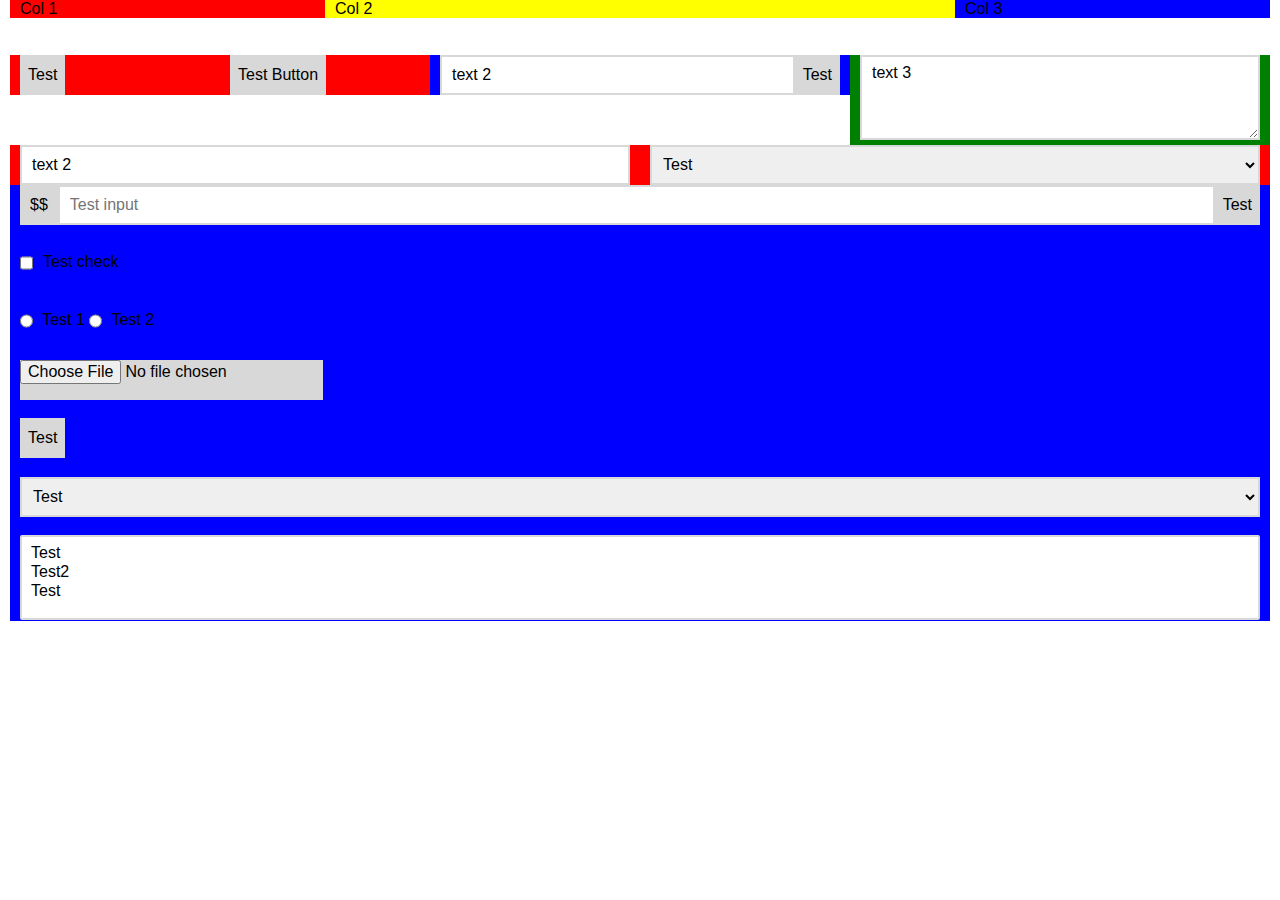
==== index.html @ 3d830f51 "Create index.html" ====
<!DOCTYPE html>
<html>
  <head>
    <title>Omnigrid</title>
    <link rel="stylesheet" href="omnigrid.css" />
    <meta name="viewport" content="width=device-width, initial-scale=1">
  </head>
  <body>
    <div class="grid">
      <div class="row sm-6 md-9 lg-12 xl-16">
        <div class="col sm-1 sm-pos-6 md-4 lg-2 xl-4 red">
          Col 1
        </div>
        <div class="col sm-3 sm-pos-1 md-2 lg-6 xl-8 yellow">
          Col 2
        </div>
        <div class="col sm-2 sm-pos-4 md-3 lg-4 xl-4 blue">
          Col 3
        </div>
      </div>
    </div>
    <br>
    <br>
    <div class="grid">
      <div class="row xl-12">
        <div class="col xl-4 sm-hide red">
          <div class="row lg-6 xl-6">
            <div class="col lg-1 xl-3">
              <input type="submit" value="Test" />
            </div>
            <div class="col lg-5 xl-3">
              <button>Test Button</button>
            </div>
          </div>
        </div>
        <div class="col xl-4 blue">
          <div class="group">
            <input class="group-item" type="text" value="text 2" />
            <div class="group-item"><button>Test</button></div>
          </div>
        </div>
        <div class="col xl-4 green">
          <textarea>text 3</textarea>
        </div>
      </div>
      <div class="row xl-12">
        <div class="col xl-6 red">
          <input class="group-item" type="text" value="text 2" />
        </div>
        <div class="col xl-6 red">
          <select>
            <option value="">Test</option>
            <option value="test2">Test2</option>
          </select>
        </div>
      </div>
      <div class="row xl-12">
        <div class="col xl-12 blue">
          <div class="group">
            <span class="group-item">$$</span>
            <input class="group-item" type="text" placeholder="Test input">
            <div class="group-item"><input type="submit" value="Test"></div>
          </div><br>
          <input type="checkbox">Test check<br><br>
          <input name="test" type="radio"> Test 1
          <input name="test" type="radio"> Test 2<br><br>
          <input type="file"><br><br>
          <input type="submit" value="Test"><br><br>
          <select>
            <option value="">Test</option>
            <option value="test2">Test2</option>
          </select><br><br>
          <select multiple>
            <option value="">Test</option>
            <option value="test2">Test2</option>
            <option value="">Test</option>
          </select>
        </div>
      </div>
    </div>
  </body>
</html>
---- omnigrid.css ----
/*
    SMACSS-style categorization of its CSS rules:

    Base — CSS reset/normalize plus HTML element styling.
    Layout — macro arrangement of a web page, including any grid systems.
    Component — discrete, reusable UI elements.
    State — styles that deal with client-side changes to components.
    Theme — purely visual styling (“look-and-feel”) for a component.
*/
@import "normalize.css";
body {
  padding: 0;
  margin: 0;
}
* {
  box-sizing: border-box;
  font-family: Avant Garde, Avantgarde, Century Gothic, CenturyGothic, AppleGothic, sans-serif;
  font-size: 16px;
}
.clearfix {
  content: " ";
  visibility: hidden;
  display: block;
  height: 0;
  clear: both;
}
@media print {
  .print-hide {
    display: none !important;
  }
  .print-invisible {
    visibility: hidden;
  }
  .print-block {
    display: block !important;
    visibility: visible;
  }
  .print-inline {
    display: inline !important;
    visibility: visible;
  }
  .print-inline-block {
    display: inline-block !important;
    visibility: visible;
  }
}
.pos-left {
  float: left !important;
}
.pos-right {
  float: right !important;
}
.grid {
  padding-left: 10px;
  padding-right: 10px;
  margin-left: auto;
  margin-right: auto;
}
@media (min-width: 480px) {
  .grid {
    width: 460px;
  }
}
@media (min-width: 800px) {
  .grid {
    width: 780px;
  }
}
@media (min-width: 1280px) {
  .grid {
    width: 1260px;
  }
}
.grid-full {
  padding-left: 10px;
  padding-right: 10px;
  margin-left: auto;
  margin-right: auto;
}
.row {
  margin-left: -10px;
  margin-right: -10px;
  position: relative;
}
.row:after {
  content: " ";
  visibility: hidden;
  display: block;
  height: 0;
  clear: both;
}
.col {
  display: inline-block;
  float: left;
  vertical-align: top;
  word-wrap: break-word;
  padding-left: 10px;
  padding-right: 10px;
  width: 100%;
}
@media (max-width: 479px) {
  .row.sm-1 > .col.sm-1 {
    width: 100%;
  }
  .row.sm-1 > .col.sm-pos-1 {
    position: absolute;
    left: 0%;
  }
  .row.sm-2 > .col.sm-1 {
    width: 50%;
  }
  .row.sm-2 > .col.sm-2 {
    width: 100%;
  }
  .row.sm-2 > .col.sm-pos-1 {
    position: absolute;
    left: 0%;
  }
  .row.sm-2 > .col.sm-pos-2 {
    position: absolute;
    left: 50%;
  }
  .row.sm-3 > .col.sm-1 {
    width: 33.33333333%;
  }
  .row.sm-3 > .col.sm-2 {
    width: 66.66666667%;
  }
  .row.sm-3 > .col.sm-3 {
    width: 100%;
  }
  .row.sm-3 > .col.sm-pos-1 {
    position: absolute;
    left: 0%;
  }
  .row.sm-3 > .col.sm-pos-2 {
    position: absolute;
    left: 33.33333333%;
  }
  .row.sm-3 > .col.sm-pos-3 {
    position: absolute;
    left: 66.66666667%;
  }
  .row.sm-4 > .col.sm-1 {
    width: 25%;
  }
  .row.sm-4 > .col.sm-2 {
    width: 50%;
  }
  .row.sm-4 > .col.sm-3 {
    width: 75%;
  }
  .row.sm-4 > .col.sm-4 {
    width: 100%;
  }
  .row.sm-4 > .col.sm-pos-1 {
    position: absolute;
    left: 0%;
  }
  .row.sm-4 > .col.sm-pos-2 {
    position: absolute;
    left: 25%;
  }
  .row.sm-4 > .col.sm-pos-3 {
    position: absolute;
    left: 50%;
  }
  .row.sm-4 > .col.sm-pos-4 {
    position: absolute;
    left: 75%;
  }
  .row.sm-5 > .col.sm-1 {
    width: 20%;
  }
  .row.sm-5 > .col.sm-2 {
    width: 40%;
  }
  .row.sm-5 > .col.sm-3 {
    width: 60%;
  }
  .row.sm-5 > .col.sm-4 {
    width: 80%;
  }
  .row.sm-5 > .col.sm-5 {
    width: 100%;
  }
  .row.sm-5 > .col.sm-pos-1 {
    position: absolute;
    left: 0%;
  }
  .row.sm-5 > .col.sm-pos-2 {
    position: absolute;
    left: 20%;
  }
  .row.sm-5 > .col.sm-pos-3 {
    position: absolute;
    left: 40%;
  }
  .row.sm-5 > .col.sm-pos-4 {
    position: absolute;
    left: 60%;
  }
  .row.sm-5 > .col.sm-pos-5 {
    position: absolute;
    left: 80%;
  }
  .row.sm-6 > .col.sm-1 {
    width: 16.66666667%;
  }
  .row.sm-6 > .col.sm-2 {
    width: 33.33333333%;
  }
  .row.sm-6 > .col.sm-3 {
    width: 50%;
  }
  .row.sm-6 > .col.sm-4 {
    width: 66.66666667%;
  }
  .row.sm-6 > .col.sm-5 {
    width: 83.33333333%;
  }
  .row.sm-6 > .col.sm-6 {
    width: 100%;
  }
  .row.sm-6 > .col.sm-pos-1 {
    position: absolute;
    left: 0%;
  }
  .row.sm-6 > .col.sm-pos-2 {
    position: absolute;
    left: 16.66666667%;
  }
  .row.sm-6 > .col.sm-pos-3 {
    position: absolute;
    left: 33.33333333%;
  }
  .row.sm-6 > .col.sm-pos-4 {
    position: absolute;
    left: 50%;
  }
  .row.sm-6 > .col.sm-pos-5 {
    position: absolute;
    left: 66.66666667%;
  }
  .row.sm-6 > .col.sm-pos-6 {
    position: absolute;
    left: 83.33333333%;
  }
  .row.sm-7 > .col.sm-1 {
    width: 14.28571429%;
  }
  .row.sm-7 > .col.sm-2 {
    width: 28.57142857%;
  }
  .row.sm-7 > .col.sm-3 {
    width: 42.85714286%;
  }
  .row.sm-7 > .col.sm-4 {
    width: 57.14285714%;
  }
  .row.sm-7 > .col.sm-5 {
    width: 71.42857143%;
  }
  .row.sm-7 > .col.sm-6 {
    width: 85.71428571%;
  }
  .row.sm-7 > .col.sm-7 {
    width: 100%;
  }
  .row.sm-7 > .col.sm-pos-1 {
    position: absolute;
    left: 0%;
  }
  .row.sm-7 > .col.sm-pos-2 {
    position: absolute;
    left: 14.28571429%;
  }
  .row.sm-7 > .col.sm-pos-3 {
    position: absolute;
    left: 28.57142857%;
  }
  .row.sm-7 > .col.sm-pos-4 {
    position: absolute;
    left: 42.85714286%;
  }
  .row.sm-7 > .col.sm-pos-5 {
    position: absolute;
    left: 57.14285714%;
  }
  .row.sm-7 > .col.sm-pos-6 {
    position: absolute;
    left: 71.42857143%;
  }
  .row.sm-7 > .col.sm-pos-7 {
    position: absolute;
    left: 85.71428571%;
  }
  .row.sm-8 > .col.sm-1 {
    width: 12.5%;
  }
  .row.sm-8 > .col.sm-2 {
    width: 25%;
  }
  .row.sm-8 > .col.sm-3 {
    width: 37.5%;
  }
  .row.sm-8 > .col.sm-4 {
    width: 50%;
  }
  .row.sm-8 > .col.sm-5 {
    width: 62.5%;
  }
  .row.sm-8 > .col.sm-6 {
    width: 75%;
  }
  .row.sm-8 > .col.sm-7 {
    width: 87.5%;
  }
  .row.sm-8 > .col.sm-8 {
    width: 100%;
  }
  .row.sm-8 > .col.sm-pos-1 {
    position: absolute;
    left: 0%;
  }
  .row.sm-8 > .col.sm-pos-2 {
    position: absolute;
    left: 12.5%;
  }
  .row.sm-8 > .col.sm-pos-3 {
    position: absolute;
    left: 25%;
  }
  .row.sm-8 > .col.sm-pos-4 {
    position: absolute;
    left: 37.5%;
  }
  .row.sm-8 > .col.sm-pos-5 {
    position: absolute;
    left: 50%;
  }
  .row.sm-8 > .col.sm-pos-6 {
    position: absolute;
    left: 62.5%;
  }
  .row.sm-8 > .col.sm-pos-7 {
    position: absolute;
    left: 75%;
  }
  .row.sm-8 > .col.sm-pos-8 {
    position: absolute;
    left: 87.5%;
  }
  .row.sm-9 > .col.sm-1 {
    width: 11.11111111%;
  }
  .row.sm-9 > .col.sm-2 {
    width: 22.22222222%;
  }
  .row.sm-9 > .col.sm-3 {
    width: 33.33333333%;
  }
  .row.sm-9 > .col.sm-4 {
    width: 44.44444444%;
  }
  .row.sm-9 > .col.sm-5 {
    width: 55.55555556%;
  }
  .row.sm-9 > .col.sm-6 {
    width: 66.66666667%;
  }
  .row.sm-9 > .col.sm-7 {
    width: 77.77777778%;
  }
  .row.sm-9 > .col.sm-8 {
    width: 88.88888889%;
  }
  .row.sm-9 > .col.sm-9 {
    width: 100%;
  }
  .row.sm-9 > .col.sm-pos-1 {
    position: absolute;
    left: 0%;
  }
  .row.sm-9 > .col.sm-pos-2 {
    position: absolute;
    left: 11.11111111%;
  }
  .row.sm-9 > .col.sm-pos-3 {
    position: absolute;
    left: 22.22222222%;
  }
  .row.sm-9 > .col.sm-pos-4 {
    position: absolute;
    left: 33.33333333%;
  }
  .row.sm-9 > .col.sm-pos-5 {
    position: absolute;
    left: 44.44444444%;
  }
  .row.sm-9 > .col.sm-pos-6 {
    position: absolute;
    left: 55.55555556%;
  }
  .row.sm-9 > .col.sm-pos-7 {
    position: absolute;
    left: 66.66666667%;
  }
  .row.sm-9 > .col.sm-pos-8 {
    position: absolute;
    left: 77.77777778%;
  }
  .row.sm-9 > .col.sm-pos-9 {
    position: absolute;
    left: 88.88888889%;
  }
  .row.sm-10 > .col.sm-1 {
    width: 10%;
  }
  .row.sm-10 > .col.sm-2 {
    width: 20%;
  }
  .row.sm-10 > .col.sm-3 {
    width: 30%;
  }
  .row.sm-10 > .col.sm-4 {
    width: 40%;
  }
  .row.sm-10 > .col.sm-5 {
    width: 50%;
  }
  .row.sm-10 > .col.sm-6 {
    width: 60%;
  }
  .row.sm-10 > .col.sm-7 {
    width: 70%;
  }
  .row.sm-10 > .col.sm-8 {
    width: 80%;
  }
  .row.sm-10 > .col.sm-9 {
    width: 90%;
  }
  .row.sm-10 > .col.sm-10 {
    width: 100%;
  }
  .row.sm-10 > .col.sm-pos-1 {
    position: absolute;
    left: 0%;
  }
  .row.sm-10 > .col.sm-pos-2 {
    position: absolute;
    left: 10%;
  }
  .row.sm-10 > .col.sm-pos-3 {
    position: absolute;
    left: 20%;
  }
  .row.sm-10 > .col.sm-pos-4 {
    position: absolute;
    left: 30%;
  }
  .row.sm-10 > .col.sm-pos-5 {
    position: absolute;
    left: 40%;
  }
  .row.sm-10 > .col.sm-pos-6 {
    position: absolute;
    left: 50%;
  }
  .row.sm-10 > .col.sm-pos-7 {
    position: absolute;
    left: 60%;
  }
  .row.sm-10 > .col.sm-pos-8 {
    position: absolute;
    left: 70%;
  }
  .row.sm-10 > .col.sm-pos-9 {
    position: absolute;
    left: 80%;
  }
  .row.sm-10 > .col.sm-pos-10 {
    position: absolute;
    left: 90%;
  }
  .row.sm-11 > .col.sm-1 {
    width: 9.09090909%;
  }
  .row.sm-11 > .col.sm-2 {
    width: 18.18181818%;
  }
  .row.sm-11 > .col.sm-3 {
    width: 27.27272727%;
  }
  .row.sm-11 > .col.sm-4 {
    width: 36.36363636%;
  }
  .row.sm-11 > .col.sm-5 {
    width: 45.45454545%;
  }
  .row.sm-11 > .col.sm-6 {
    width: 54.54545455%;
  }
  .row.sm-11 > .col.sm-7 {
    width: 63.63636364%;
  }
  .row.sm-11 > .col.sm-8 {
    width: 72.72727273%;
  }
  .row.sm-11 > .col.sm-9 {
    width: 81.81818182%;
  }
  .row.sm-11 > .col.sm-10 {
    width: 90.90909091%;
  }
  .row.sm-11 > .col.sm-11 {
    width: 100%;
  }
  .row.sm-11 > .col.sm-pos-1 {
    position: absolute;
    left: 0%;
  }
  .row.sm-11 > .col.sm-pos-2 {
    position: absolute;
    left: 9.09090909%;
  }
  .row.sm-11 > .col.sm-pos-3 {
    position: absolute;
    left: 18.18181818%;
  }
  .row.sm-11 > .col.sm-pos-4 {
    position: absolute;
    left: 27.27272727%;
  }
  .row.sm-11 > .col.sm-pos-5 {
    position: absolute;
    left: 36.36363636%;
  }
  .row.sm-11 > .col.sm-pos-6 {
    position: absolute;
    left: 45.45454545%;
  }
  .row.sm-11 > .col.sm-pos-7 {
    position: absolute;
    left: 54.54545455%;
  }
  .row.sm-11 > .col.sm-pos-8 {
    position: absolute;
    left: 63.63636364%;
  }
  .row.sm-11 > .col.sm-pos-9 {
    position: absolute;
    left: 72.72727273%;
  }
  .row.sm-11 > .col.sm-pos-10 {
    position: absolute;
    left: 81.81818182%;
  }
  .row.sm-11 > .col.sm-pos-11 {
    position: absolute;
    left: 90.90909091%;
  }
  .row.sm-12 > .col.sm-1 {
    width: 8.33333333%;
  }
  .row.sm-12 > .col.sm-2 {
    width: 16.66666667%;
  }
  .row.sm-12 > .col.sm-3 {
    width: 25%;
  }
  .row.sm-12 > .col.sm-4 {
    width: 33.33333333%;
  }
  .row.sm-12 > .col.sm-5 {
    width: 41.66666667%;
  }
  .row.sm-12 > .col.sm-6 {
    width: 50%;
  }
  .row.sm-12 > .col.sm-7 {
    width: 58.33333333%;
  }
  .row.sm-12 > .col.sm-8 {
    width: 66.66666667%;
  }
  .row.sm-12 > .col.sm-9 {
    width: 75%;
  }
  .row.sm-12 > .col.sm-10 {
    width: 83.33333333%;
  }
  .row.sm-12 > .col.sm-11 {
    width: 91.66666667%;
  }
  .row.sm-12 > .col.sm-12 {
    width: 100%;
  }
  .row.sm-12 > .col.sm-pos-1 {
    position: absolute;
    left: 0%;
  }
  .row.sm-12 > .col.sm-pos-2 {
    position: absolute;
    left: 8.33333333%;
  }
  .row.sm-12 > .col.sm-pos-3 {
    position: absolute;
    left: 16.66666667%;
  }
  .row.sm-12 > .col.sm-pos-4 {
    position: absolute;
    left: 25%;
  }
  .row.sm-12 > .col.sm-pos-5 {
    position: absolute;
    left: 33.33333333%;
  }
  .row.sm-12 > .col.sm-pos-6 {
    position: absolute;
    left: 41.66666667%;
  }
  .row.sm-12 > .col.sm-pos-7 {
    position: absolute;
    left: 50%;
  }
  .row.sm-12 > .col.sm-pos-8 {
    position: absolute;
    left: 58.33333333%;
  }
  .row.sm-12 > .col.sm-pos-9 {
    position: absolute;
    left: 66.66666667%;
  }
  .row.sm-12 > .col.sm-pos-10 {
    position: absolute;
    left: 75%;
  }
  .row.sm-12 > .col.sm-pos-11 {
    position: absolute;
    left: 83.33333333%;
  }
  .row.sm-12 > .col.sm-pos-12 {
    position: absolute;
    left: 91.66666667%;
  }
  .row.sm-13 > .col.sm-1 {
    width: 7.69230769%;
  }
  .row.sm-13 > .col.sm-2 {
    width: 15.38461538%;
  }
  .row.sm-13 > .col.sm-3 {
    width: 23.07692308%;
  }
  .row.sm-13 > .col.sm-4 {
    width: 30.76923077%;
  }
  .row.sm-13 > .col.sm-5 {
    width: 38.46153846%;
  }
  .row.sm-13 > .col.sm-6 {
    width: 46.15384615%;
  }
  .row.sm-13 > .col.sm-7 {
    width: 53.84615385%;
  }
  .row.sm-13 > .col.sm-8 {
    width: 61.53846154%;
  }
  .row.sm-13 > .col.sm-9 {
    width: 69.23076923%;
  }
  .row.sm-13 > .col.sm-10 {
    width: 76.92307692%;
  }
  .row.sm-13 > .col.sm-11 {
    width: 84.61538462%;
  }
  .row.sm-13 > .col.sm-12 {
    width: 92.30769231%;
  }
  .row.sm-13 > .col.sm-13 {
    width: 100%;
  }
  .row.sm-13 > .col.sm-pos-1 {
    position: absolute;
    left: 0%;
  }
  .row.sm-13 > .col.sm-pos-2 {
    position: absolute;
    left: 7.69230769%;
  }
  .row.sm-13 > .col.sm-pos-3 {
    position: absolute;
    left: 15.38461538%;
  }
  .row.sm-13 > .col.sm-pos-4 {
    position: absolute;
    left: 23.07692308%;
  }
  .row.sm-13 > .col.sm-pos-5 {
    position: absolute;
    left: 30.76923077%;
  }
  .row.sm-13 > .col.sm-pos-6 {
    position: absolute;
    left: 38.46153846%;
  }
  .row.sm-13 > .col.sm-pos-7 {
    position: absolute;
    left: 46.15384615%;
  }
  .row.sm-13 > .col.sm-pos-8 {
    position: absolute;
    left: 53.84615385%;
  }
  .row.sm-13 > .col.sm-pos-9 {
    position: absolute;
    left: 61.53846154%;
  }
  .row.sm-13 > .col.sm-pos-10 {
    position: absolute;
    left: 69.23076923%;
  }
  .row.sm-13 > .col.sm-pos-11 {
    position: absolute;
    left: 76.92307692%;
  }
  .row.sm-13 > .col.sm-pos-12 {
    position: absolute;
    left: 84.61538462%;
  }
  .row.sm-13 > .col.sm-pos-13 {
    position: absolute;
    left: 92.30769231%;
  }
  .row.sm-14 > .col.sm-1 {
    width: 7.14285714%;
  }
  .row.sm-14 > .col.sm-2 {
    width: 14.28571429%;
  }
  .row.sm-14 > .col.sm-3 {
    width: 21.42857143%;
  }
  .row.sm-14 > .col.sm-4 {
    width: 28.57142857%;
  }
  .row.sm-14 > .col.sm-5 {
    width: 35.71428571%;
  }
  .row.sm-14 > .col.sm-6 {
    width: 42.85714286%;
  }
  .row.sm-14 > .col.sm-7 {
    width: 50%;
  }
  .row.sm-14 > .col.sm-8 {
    width: 57.14285714%;
  }
  .row.sm-14 > .col.sm-9 {
    width: 64.28571429%;
  }
  .row.sm-14 > .col.sm-10 {
    width: 71.42857143%;
  }
  .row.sm-14 > .col.sm-11 {
    width: 78.57142857%;
  }
  .row.sm-14 > .col.sm-12 {
    width: 85.71428571%;
  }
  .row.sm-14 > .col.sm-13 {
    width: 92.85714286%;
  }
  .row.sm-14 > .col.sm-14 {
    width: 100%;
  }
  .row.sm-14 > .col.sm-pos-1 {
    position: absolute;
    left: 0%;
  }
  .row.sm-14 > .col.sm-pos-2 {
    position: absolute;
    left: 7.14285714%;
  }
  .row.sm-14 > .col.sm-pos-3 {
    position: absolute;
    left: 14.28571429%;
  }
  .row.sm-14 > .col.sm-pos-4 {
    position: absolute;
    left: 21.42857143%;
  }
  .row.sm-14 > .col.sm-pos-5 {
    position: absolute;
    left: 28.57142857%;
  }
  .row.sm-14 > .col.sm-pos-6 {
    position: absolute;
    left: 35.71428571%;
  }
  .row.sm-14 > .col.sm-pos-7 {
    position: absolute;
    left: 42.85714286%;
  }
  .row.sm-14 > .col.sm-pos-8 {
    position: absolute;
    left: 50%;
  }
  .row.sm-14 > .col.sm-pos-9 {
    position: absolute;
    left: 57.14285714%;
  }
  .row.sm-14 > .col.sm-pos-10 {
    position: absolute;
    left: 64.28571429%;
  }
  .row.sm-14 > .col.sm-pos-11 {
    position: absolute;
    left: 71.42857143%;
  }
  .row.sm-14 > .col.sm-pos-12 {
    position: absolute;
    left: 78.57142857%;
  }
  .row.sm-14 > .col.sm-pos-13 {
    position: absolute;
    left: 85.71428571%;
  }
  .row.sm-14 > .col.sm-pos-14 {
    position: absolute;
    left: 92.85714286%;
  }
  .row.sm-15 > .col.sm-1 {
    width: 6.66666667%;
  }
  .row.sm-15 > .col.sm-2 {
    width: 13.33333333%;
  }
  .row.sm-15 > .col.sm-3 {
    width: 20%;
  }
  .row.sm-15 > .col.sm-4 {
    width: 26.66666667%;
  }
  .row.sm-15 > .col.sm-5 {
    width: 33.33333333%;
  }
  .row.sm-15 > .col.sm-6 {
    width: 40%;
  }
  .row.sm-15 > .col.sm-7 {
    width: 46.66666667%;
  }
  .row.sm-15 > .col.sm-8 {
    width: 53.33333333%;
  }
  .row.sm-15 > .col.sm-9 {
    width: 60%;
  }
  .row.sm-15 > .col.sm-10 {
    width: 66.66666667%;
  }
  .row.sm-15 > .col.sm-11 {
    width: 73.33333333%;
  }
  .row.sm-15 > .col.sm-12 {
    width: 80%;
  }
  .row.sm-15 > .col.sm-13 {
    width: 86.66666667%;
  }
  .row.sm-15 > .col.sm-14 {
    width: 93.33333333%;
  }
  .row.sm-15 > .col.sm-15 {
    width: 100%;
  }
  .row.sm-15 > .col.sm-pos-1 {
    position: absolute;
    left: 0%;
  }
  .row.sm-15 > .col.sm-pos-2 {
    position: absolute;
    left: 6.66666667%;
  }
  .row.sm-15 > .col.sm-pos-3 {
    position: absolute;
    left: 13.33333333%;
  }
  .row.sm-15 > .col.sm-pos-4 {
    position: absolute;
    left: 20%;
  }
  .row.sm-15 > .col.sm-pos-5 {
    position: absolute;
    left: 26.66666667%;
  }
  .row.sm-15 > .col.sm-pos-6 {
    position: absolute;
    left: 33.33333333%;
  }
  .row.sm-15 > .col.sm-pos-7 {
    position: absolute;
    left: 40%;
  }
  .row.sm-15 > .col.sm-pos-8 {
    position: absolute;
    left: 46.66666667%;
  }
  .row.sm-15 > .col.sm-pos-9 {
    position: absolute;
    left: 53.33333333%;
  }
  .row.sm-15 > .col.sm-pos-10 {
    position: absolute;
    left: 60%;
  }
  .row.sm-15 > .col.sm-pos-11 {
    position: absolute;
    left: 66.66666667%;
  }
  .row.sm-15 > .col.sm-pos-12 {
    position: absolute;
    left: 73.33333333%;
  }
  .row.sm-15 > .col.sm-pos-13 {
    position: absolute;
    left: 80%;
  }
  .row.sm-15 > .col.sm-pos-14 {
    position: absolute;
    left: 86.66666667%;
  }
  .row.sm-15 > .col.sm-pos-15 {
    position: absolute;
    left: 93.33333333%;
  }
  .row.sm-16 > .col.sm-1 {
    width: 6.25%;
  }
  .row.sm-16 > .col.sm-2 {
    width: 12.5%;
  }
  .row.sm-16 > .col.sm-3 {
    width: 18.75%;
  }
  .row.sm-16 > .col.sm-4 {
    width: 25%;
  }
  .row.sm-16 > .col.sm-5 {
    width: 31.25%;
  }
  .row.sm-16 > .col.sm-6 {
    width: 37.5%;
  }
  .row.sm-16 > .col.sm-7 {
    width: 43.75%;
  }
  .row.sm-16 > .col.sm-8 {
    width: 50%;
  }
  .row.sm-16 > .col.sm-9 {
    width: 56.25%;
  }
  .row.sm-16 > .col.sm-10 {
    width: 62.5%;
  }
  .row.sm-16 > .col.sm-11 {
    width: 68.75%;
  }
  .row.sm-16 > .col.sm-12 {
    width: 75%;
  }
  .row.sm-16 > .col.sm-13 {
    width: 81.25%;
  }
  .row.sm-16 > .col.sm-14 {
    width: 87.5%;
  }
  .row.sm-16 > .col.sm-15 {
    width: 93.75%;
  }
  .row.sm-16 > .col.sm-16 {
    width: 100%;
  }
  .row.sm-16 > .col.sm-pos-1 {
    position: absolute;
    left: 0%;
  }
  .row.sm-16 > .col.sm-pos-2 {
    position: absolute;
    left: 6.25%;
  }
  .row.sm-16 > .col.sm-pos-3 {
    position: absolute;
    left: 12.5%;
  }
  .row.sm-16 > .col.sm-pos-4 {
    position: absolute;
    left: 18.75%;
  }
  .row.sm-16 > .col.sm-pos-5 {
    position: absolute;
    left: 25%;
  }
  .row.sm-16 > .col.sm-pos-6 {
    position: absolute;
    left: 31.25%;
  }
  .row.sm-16 > .col.sm-pos-7 {
    position: absolute;
    left: 37.5%;
  }
  .row.sm-16 > .col.sm-pos-8 {
    position: absolute;
    left: 43.75%;
  }
  .row.sm-16 > .col.sm-pos-9 {
    position: absolute;
    left: 50%;
  }
  .row.sm-16 > .col.sm-pos-10 {
    position: absolute;
    left: 56.25%;
  }
  .row.sm-16 > .col.sm-pos-11 {
    position: absolute;
    left: 62.5%;
  }
  .row.sm-16 > .col.sm-pos-12 {
    position: absolute;
    left: 68.75%;
  }
  .row.sm-16 > .col.sm-pos-13 {
    position: absolute;
    left: 75%;
  }
  .row.sm-16 > .col.sm-pos-14 {
    position: absolute;
    left: 81.25%;
  }
  .row.sm-16 > .col.sm-pos-15 {
    position: absolute;
    left: 87.5%;
  }
  .row.sm-16 > .col.sm-pos-16 {
    position: absolute;
    left: 93.75%;
  }
  .sm-show-block {
    display: block !important;
    visibility: visible;
  }
  .sm-show-inline {
    display: inline !important;
    visibility: visible;
  }
  .sm-show-inline-block {
    display: inline-block !important;
    visibility: visible;
  }
  .md-show-block {
    display: none !important;
  }
  .md-show-inline {
    display: none !important;
  }
  .md-show-inline-block {
    display: none !important;
  }
  .md-show-block-iv {
    visibility: hidden;
  }
  .md-show-inline-iv {
    visibility: hidden;
  }
  .md-show-inline-block-iv {
    visibility: hidden;
  }
  .lg-show-block {
    display: none !important;
  }
  .lg-show-inline {
    display: none !important;
  }
  .lg-show-inline-block {
    display: none !important;
  }
  .lg-show-block-iv {
    visibility: hidden;
  }
  .lg-show-inline-iv {
    visibility: hidden;
  }
  .lg-show-inline-block-iv {
    visibility: hidden;
  }
  .xl-show-block {
    display: none !important;
  }
  .xl-show-inline {
    display: none !important;
  }
  .xl-show-inline-block {
    display: none !important;
  }
  .xl-show-block-iv {
    visibility: hidden;
  }
  .xl-show-inline-iv {
    visibility: hidden;
  }
  .xl-show-inline-block-iv {
    visibility: hidden;
  }
  .sm-hide {
    display: none !important;
  }
  .sm-invisible {
    visibility: hidden;
  }
}
@media (min-width: 480px) and (max-width: 799px) {
  .row.md-1 > .col.md-1 {
    width: 100%;
  }
  .row.md-1 > .col.md-pos-1 {
    position: absolute;
    left: 0%;
  }
  .row.md-2 > .col.md-1 {
    width: 50%;
  }
  .row.md-2 > .col.md-2 {
    width: 100%;
  }
  .row.md-2 > .col.md-pos-1 {
    position: absolute;
    left: 0%;
  }
  .row.md-2 > .col.md-pos-2 {
    position: absolute;
    left: 50%;
  }
  .row.md-3 > .col.md-1 {
    width: 33.33333333%;
  }
  .row.md-3 > .col.md-2 {
    width: 66.66666667%;
  }
  .row.md-3 > .col.md-3 {
    width: 100%;
  }
  .row.md-3 > .col.md-pos-1 {
    position: absolute;
    left: 0%;
  }
  .row.md-3 > .col.md-pos-2 {
    position: absolute;
    left: 33.33333333%;
  }
  .row.md-3 > .col.md-pos-3 {
    position: absolute;
    left: 66.66666667%;
  }
  .row.md-4 > .col.md-1 {
    width: 25%;
  }
  .row.md-4 > .col.md-2 {
    width: 50%;
  }
  .row.md-4 > .col.md-3 {
    width: 75%;
  }
  .row.md-4 > .col.md-4 {
    width: 100%;
  }
  .row.md-4 > .col.md-pos-1 {
    position: absolute;
    left: 0%;
  }
  .row.md-4 > .col.md-pos-2 {
    position: absolute;
    left: 25%;
  }
  .row.md-4 > .col.md-pos-3 {
    position: absolute;
    left: 50%;
  }
  .row.md-4 > .col.md-pos-4 {
    position: absolute;
    left: 75%;
  }
  .row.md-5 > .col.md-1 {
    width: 20%;
  }
  .row.md-5 > .col.md-2 {
    width: 40%;
  }
  .row.md-5 > .col.md-3 {
    width: 60%;
  }
  .row.md-5 > .col.md-4 {
    width: 80%;
  }
  .row.md-5 > .col.md-5 {
    width: 100%;
  }
  .row.md-5 > .col.md-pos-1 {
    position: absolute;
    left: 0%;
  }
  .row.md-5 > .col.md-pos-2 {
    position: absolute;
    left: 20%;
  }
  .row.md-5 > .col.md-pos-3 {
    position: absolute;
    left: 40%;
  }
  .row.md-5 > .col.md-pos-4 {
    position: absolute;
    left: 60%;
  }
  .row.md-5 > .col.md-pos-5 {
    position: absolute;
    left: 80%;
  }
  .row.md-6 > .col.md-1 {
    width: 16.66666667%;
  }
  .row.md-6 > .col.md-2 {
    width: 33.33333333%;
  }
  .row.md-6 > .col.md-3 {
    width: 50%;
  }
  .row.md-6 > .col.md-4 {
    width: 66.66666667%;
  }
  .row.md-6 > .col.md-5 {
    width: 83.33333333%;
  }
  .row.md-6 > .col.md-6 {
    width: 100%;
  }
  .row.md-6 > .col.md-pos-1 {
    position: absolute;
    left: 0%;
  }
  .row.md-6 > .col.md-pos-2 {
    position: absolute;
    left: 16.66666667%;
  }
  .row.md-6 > .col.md-pos-3 {
    position: absolute;
    left: 33.33333333%;
  }
  .row.md-6 > .col.md-pos-4 {
    position: absolute;
    left: 50%;
  }
  .row.md-6 > .col.md-pos-5 {
    position: absolute;
    left: 66.66666667%;
  }
  .row.md-6 > .col.md-pos-6 {
    position: absolute;
    left: 83.33333333%;
  }
  .row.md-7 > .col.md-1 {
    width: 14.28571429%;
  }
  .row.md-7 > .col.md-2 {
    width: 28.57142857%;
  }
  .row.md-7 > .col.md-3 {
    width: 42.85714286%;
  }
  .row.md-7 > .col.md-4 {
    width: 57.14285714%;
  }
  .row.md-7 > .col.md-5 {
    width: 71.42857143%;
  }
  .row.md-7 > .col.md-6 {
    width: 85.71428571%;
  }
  .row.md-7 > .col.md-7 {
    width: 100%;
  }
  .row.md-7 > .col.md-pos-1 {
    position: absolute;
    left: 0%;
  }
  .row.md-7 > .col.md-pos-2 {
    position: absolute;
    left: 14.28571429%;
  }
  .row.md-7 > .col.md-pos-3 {
    position: absolute;
    left: 28.57142857%;
  }
  .row.md-7 > .col.md-pos-4 {
    position: absolute;
    left: 42.85714286%;
  }
  .row.md-7 > .col.md-pos-5 {
    position: absolute;
    left: 57.14285714%;
  }
  .row.md-7 > .col.md-pos-6 {
    position: absolute;
    left: 71.42857143%;
  }
  .row.md-7 > .col.md-pos-7 {
    position: absolute;
    left: 85.71428571%;
  }
  .row.md-8 > .col.md-1 {
    width: 12.5%;
  }
  .row.md-8 > .col.md-2 {
    width: 25%;
  }
  .row.md-8 > .col.md-3 {
    width: 37.5%;
  }
  .row.md-8 > .col.md-4 {
    width: 50%;
  }
  .row.md-8 > .col.md-5 {
    width: 62.5%;
  }
  .row.md-8 > .col.md-6 {
    width: 75%;
  }
  .row.md-8 > .col.md-7 {
    width: 87.5%;
  }
  .row.md-8 > .col.md-8 {
    width: 100%;
  }
  .row.md-8 > .col.md-pos-1 {
    position: absolute;
    left: 0%;
  }
  .row.md-8 > .col.md-pos-2 {
    position: absolute;
    left: 12.5%;
  }
  .row.md-8 > .col.md-pos-3 {
    position: absolute;
    left: 25%;
  }
  .row.md-8 > .col.md-pos-4 {
    position: absolute;
    left: 37.5%;
  }
  .row.md-8 > .col.md-pos-5 {
    position: absolute;
    left: 50%;
  }
  .row.md-8 > .col.md-pos-6 {
    position: absolute;
    left: 62.5%;
  }
  .row.md-8 > .col.md-pos-7 {
    position: absolute;
    left: 75%;
  }
  .row.md-8 > .col.md-pos-8 {
    position: absolute;
    left: 87.5%;
  }
  .row.md-9 > .col.md-1 {
    width: 11.11111111%;
  }
  .row.md-9 > .col.md-2 {
    width: 22.22222222%;
  }
  .row.md-9 > .col.md-3 {
    width: 33.33333333%;
  }
  .row.md-9 > .col.md-4 {
    width: 44.44444444%;
  }
  .row.md-9 > .col.md-5 {
    width: 55.55555556%;
  }
  .row.md-9 > .col.md-6 {
    width: 66.66666667%;
  }
  .row.md-9 > .col.md-7 {
    width: 77.77777778%;
  }
  .row.md-9 > .col.md-8 {
    width: 88.88888889%;
  }
  .row.md-9 > .col.md-9 {
    width: 100%;
  }
  .row.md-9 > .col.md-pos-1 {
    position: absolute;
    left: 0%;
  }
  .row.md-9 > .col.md-pos-2 {
    position: absolute;
    left: 11.11111111%;
  }
  .row.md-9 > .col.md-pos-3 {
    position: absolute;
    left: 22.22222222%;
  }
  .row.md-9 > .col.md-pos-4 {
    position: absolute;
    left: 33.33333333%;
  }
  .row.md-9 > .col.md-pos-5 {
    position: absolute;
    left: 44.44444444%;
  }
  .row.md-9 > .col.md-pos-6 {
    position: absolute;
    left: 55.55555556%;
  }
  .row.md-9 > .col.md-pos-7 {
    position: absolute;
    left: 66.66666667%;
  }
  .row.md-9 > .col.md-pos-8 {
    position: absolute;
    left: 77.77777778%;
  }
  .row.md-9 > .col.md-pos-9 {
    position: absolute;
    left: 88.88888889%;
  }
  .row.md-10 > .col.md-1 {
    width: 10%;
  }
  .row.md-10 > .col.md-2 {
    width: 20%;
  }
  .row.md-10 > .col.md-3 {
    width: 30%;
  }
  .row.md-10 > .col.md-4 {
    width: 40%;
  }
  .row.md-10 > .col.md-5 {
    width: 50%;
  }
  .row.md-10 > .col.md-6 {
    width: 60%;
  }
  .row.md-10 > .col.md-7 {
    width: 70%;
  }
  .row.md-10 > .col.md-8 {
    width: 80%;
  }
  .row.md-10 > .col.md-9 {
    width: 90%;
  }
  .row.md-10 > .col.md-10 {
    width: 100%;
  }
  .row.md-10 > .col.md-pos-1 {
    position: absolute;
    left: 0%;
  }
  .row.md-10 > .col.md-pos-2 {
    position: absolute;
    left: 10%;
  }
  .row.md-10 > .col.md-pos-3 {
    position: absolute;
    left: 20%;
  }
  .row.md-10 > .col.md-pos-4 {
    position: absolute;
    left: 30%;
  }
  .row.md-10 > .col.md-pos-5 {
    position: absolute;
    left: 40%;
  }
  .row.md-10 > .col.md-pos-6 {
    position: absolute;
    left: 50%;
  }
  .row.md-10 > .col.md-pos-7 {
    position: absolute;
    left: 60%;
  }
  .row.md-10 > .col.md-pos-8 {
    position: absolute;
    left: 70%;
  }
  .row.md-10 > .col.md-pos-9 {
    position: absolute;
    left: 80%;
  }
  .row.md-10 > .col.md-pos-10 {
    position: absolute;
    left: 90%;
  }
  .row.md-11 > .col.md-1 {
    width: 9.09090909%;
  }
  .row.md-11 > .col.md-2 {
    width: 18.18181818%;
  }
  .row.md-11 > .col.md-3 {
    width: 27.27272727%;
  }
  .row.md-11 > .col.md-4 {
    width: 36.36363636%;
  }
  .row.md-11 > .col.md-5 {
    width: 45.45454545%;
  }
  .row.md-11 > .col.md-6 {
    width: 54.54545455%;
  }
  .row.md-11 > .col.md-7 {
    width: 63.63636364%;
  }
  .row.md-11 > .col.md-8 {
    width: 72.72727273%;
  }
  .row.md-11 > .col.md-9 {
    width: 81.81818182%;
  }
  .row.md-11 > .col.md-10 {
    width: 90.90909091%;
  }
  .row.md-11 > .col.md-11 {
    width: 100%;
  }
  .row.md-11 > .col.md-pos-1 {
    position: absolute;
    left: 0%;
  }
  .row.md-11 > .col.md-pos-2 {
    position: absolute;
    left: 9.09090909%;
  }
  .row.md-11 > .col.md-pos-3 {
    position: absolute;
    left: 18.18181818%;
  }
  .row.md-11 > .col.md-pos-4 {
    position: absolute;
    left: 27.27272727%;
  }
  .row.md-11 > .col.md-pos-5 {
    position: absolute;
    left: 36.36363636%;
  }
  .row.md-11 > .col.md-pos-6 {
    position: absolute;
    left: 45.45454545%;
  }
  .row.md-11 > .col.md-pos-7 {
    position: absolute;
    left: 54.54545455%;
  }
  .row.md-11 > .col.md-pos-8 {
    position: absolute;
    left: 63.63636364%;
  }
  .row.md-11 > .col.md-pos-9 {
    position: absolute;
    left: 72.72727273%;
  }
  .row.md-11 > .col.md-pos-10 {
    position: absolute;
    left: 81.81818182%;
  }
  .row.md-11 > .col.md-pos-11 {
    position: absolute;
    left: 90.90909091%;
  }
  .row.md-12 > .col.md-1 {
    width: 8.33333333%;
  }
  .row.md-12 > .col.md-2 {
    width: 16.66666667%;
  }
  .row.md-12 > .col.md-3 {
    width: 25%;
  }
  .row.md-12 > .col.md-4 {
    width: 33.33333333%;
  }
  .row.md-12 > .col.md-5 {
    width: 41.66666667%;
  }
  .row.md-12 > .col.md-6 {
    width: 50%;
  }
  .row.md-12 > .col.md-7 {
    width: 58.33333333%;
  }
  .row.md-12 > .col.md-8 {
    width: 66.66666667%;
  }
  .row.md-12 > .col.md-9 {
    width: 75%;
  }
  .row.md-12 > .col.md-10 {
    width: 83.33333333%;
  }
  .row.md-12 > .col.md-11 {
    width: 91.66666667%;
  }
  .row.md-12 > .col.md-12 {
    width: 100%;
  }
  .row.md-12 > .col.md-pos-1 {
    position: absolute;
    left: 0%;
  }
  .row.md-12 > .col.md-pos-2 {
    position: absolute;
    left: 8.33333333%;
  }
  .row.md-12 > .col.md-pos-3 {
    position: absolute;
    left: 16.66666667%;
  }
  .row.md-12 > .col.md-pos-4 {
    position: absolute;
    left: 25%;
  }
  .row.md-12 > .col.md-pos-5 {
    position: absolute;
    left: 33.33333333%;
  }
  .row.md-12 > .col.md-pos-6 {
    position: absolute;
    left: 41.66666667%;
  }
  .row.md-12 > .col.md-pos-7 {
    position: absolute;
    left: 50%;
  }
  .row.md-12 > .col.md-pos-8 {
    position: absolute;
    left: 58.33333333%;
  }
  .row.md-12 > .col.md-pos-9 {
    position: absolute;
    left: 66.66666667%;
  }
  .row.md-12 > .col.md-pos-10 {
    position: absolute;
    left: 75%;
  }
  .row.md-12 > .col.md-pos-11 {
    position: absolute;
    left: 83.33333333%;
  }
  .row.md-12 > .col.md-pos-12 {
    position: absolute;
    left: 91.66666667%;
  }
  .row.md-13 > .col.md-1 {
    width: 7.69230769%;
  }
  .row.md-13 > .col.md-2 {
    width: 15.38461538%;
  }
  .row.md-13 > .col.md-3 {
    width: 23.07692308%;
  }
  .row.md-13 > .col.md-4 {
    width: 30.76923077%;
  }
  .row.md-13 > .col.md-5 {
    width: 38.46153846%;
  }
  .row.md-13 > .col.md-6 {
    width: 46.15384615%;
  }
  .row.md-13 > .col.md-7 {
    width: 53.84615385%;
  }
  .row.md-13 > .col.md-8 {
    width: 61.53846154%;
  }
  .row.md-13 > .col.md-9 {
    width: 69.23076923%;
  }
  .row.md-13 > .col.md-10 {
    width: 76.92307692%;
  }
  .row.md-13 > .col.md-11 {
    width: 84.61538462%;
  }
  .row.md-13 > .col.md-12 {
    width: 92.30769231%;
  }
  .row.md-13 > .col.md-13 {
    width: 100%;
  }
  .row.md-13 > .col.md-pos-1 {
    position: absolute;
    left: 0%;
  }
  .row.md-13 > .col.md-pos-2 {
    position: absolute;
    left: 7.69230769%;
  }
  .row.md-13 > .col.md-pos-3 {
    position: absolute;
    left: 15.38461538%;
  }
  .row.md-13 > .col.md-pos-4 {
    position: absolute;
    left: 23.07692308%;
  }
  .row.md-13 > .col.md-pos-5 {
    position: absolute;
    left: 30.76923077%;
  }
  .row.md-13 > .col.md-pos-6 {
    position: absolute;
    left: 38.46153846%;
  }
  .row.md-13 > .col.md-pos-7 {
    position: absolute;
    left: 46.15384615%;
  }
  .row.md-13 > .col.md-pos-8 {
    position: absolute;
    left: 53.84615385%;
  }
  .row.md-13 > .col.md-pos-9 {
    position: absolute;
    left: 61.53846154%;
  }
  .row.md-13 > .col.md-pos-10 {
    position: absolute;
    left: 69.23076923%;
  }
  .row.md-13 > .col.md-pos-11 {
    position: absolute;
    left: 76.92307692%;
  }
  .row.md-13 > .col.md-pos-12 {
    position: absolute;
    left: 84.61538462%;
  }
  .row.md-13 > .col.md-pos-13 {
    position: absolute;
    left: 92.30769231%;
  }
  .row.md-14 > .col.md-1 {
    width: 7.14285714%;
  }
  .row.md-14 > .col.md-2 {
    width: 14.28571429%;
  }
  .row.md-14 > .col.md-3 {
    width: 21.42857143%;
  }
  .row.md-14 > .col.md-4 {
    width: 28.57142857%;
  }
  .row.md-14 > .col.md-5 {
    width: 35.71428571%;
  }
  .row.md-14 > .col.md-6 {
    width: 42.85714286%;
  }
  .row.md-14 > .col.md-7 {
    width: 50%;
  }
  .row.md-14 > .col.md-8 {
    width: 57.14285714%;
  }
  .row.md-14 > .col.md-9 {
    width: 64.28571429%;
  }
  .row.md-14 > .col.md-10 {
    width: 71.42857143%;
  }
  .row.md-14 > .col.md-11 {
    width: 78.57142857%;
  }
  .row.md-14 > .col.md-12 {
    width: 85.71428571%;
  }
  .row.md-14 > .col.md-13 {
    width: 92.85714286%;
  }
  .row.md-14 > .col.md-14 {
    width: 100%;
  }
  .row.md-14 > .col.md-pos-1 {
    position: absolute;
    left: 0%;
  }
  .row.md-14 > .col.md-pos-2 {
    position: absolute;
    left: 7.14285714%;
  }
  .row.md-14 > .col.md-pos-3 {
    position: absolute;
    left: 14.28571429%;
  }
  .row.md-14 > .col.md-pos-4 {
    position: absolute;
    left: 21.42857143%;
  }
  .row.md-14 > .col.md-pos-5 {
    position: absolute;
    left: 28.57142857%;
  }
  .row.md-14 > .col.md-pos-6 {
    position: absolute;
    left: 35.71428571%;
  }
  .row.md-14 > .col.md-pos-7 {
    position: absolute;
    left: 42.85714286%;
  }
  .row.md-14 > .col.md-pos-8 {
    position: absolute;
    left: 50%;
  }
  .row.md-14 > .col.md-pos-9 {
    position: absolute;
    left: 57.14285714%;
  }
  .row.md-14 > .col.md-pos-10 {
    position: absolute;
    left: 64.28571429%;
  }
  .row.md-14 > .col.md-pos-11 {
    position: absolute;
    left: 71.42857143%;
  }
  .row.md-14 > .col.md-pos-12 {
    position: absolute;
    left: 78.57142857%;
  }
  .row.md-14 > .col.md-pos-13 {
    position: absolute;
    left: 85.71428571%;
  }
  .row.md-14 > .col.md-pos-14 {
    position: absolute;
    left: 92.85714286%;
  }
  .row.md-15 > .col.md-1 {
    width: 6.66666667%;
  }
  .row.md-15 > .col.md-2 {
    width: 13.33333333%;
  }
  .row.md-15 > .col.md-3 {
    width: 20%;
  }
  .row.md-15 > .col.md-4 {
    width: 26.66666667%;
  }
  .row.md-15 > .col.md-5 {
    width: 33.33333333%;
  }
  .row.md-15 > .col.md-6 {
    width: 40%;
  }
  .row.md-15 > .col.md-7 {
    width: 46.66666667%;
  }
  .row.md-15 > .col.md-8 {
    width: 53.33333333%;
  }
  .row.md-15 > .col.md-9 {
    width: 60%;
  }
  .row.md-15 > .col.md-10 {
    width: 66.66666667%;
  }
  .row.md-15 > .col.md-11 {
    width: 73.33333333%;
  }
  .row.md-15 > .col.md-12 {
    width: 80%;
  }
  .row.md-15 > .col.md-13 {
    width: 86.66666667%;
  }
  .row.md-15 > .col.md-14 {
    width: 93.33333333%;
  }
  .row.md-15 > .col.md-15 {
    width: 100%;
  }
  .row.md-15 > .col.md-pos-1 {
    position: absolute;
    left: 0%;
  }
  .row.md-15 > .col.md-pos-2 {
    position: absolute;
    left: 6.66666667%;
  }
  .row.md-15 > .col.md-pos-3 {
    position: absolute;
    left: 13.33333333%;
  }
  .row.md-15 > .col.md-pos-4 {
    position: absolute;
    left: 20%;
  }
  .row.md-15 > .col.md-pos-5 {
    position: absolute;
    left: 26.66666667%;
  }
  .row.md-15 > .col.md-pos-6 {
    position: absolute;
    left: 33.33333333%;
  }
  .row.md-15 > .col.md-pos-7 {
    position: absolute;
    left: 40%;
  }
  .row.md-15 > .col.md-pos-8 {
    position: absolute;
    left: 46.66666667%;
  }
  .row.md-15 > .col.md-pos-9 {
    position: absolute;
    left: 53.33333333%;
  }
  .row.md-15 > .col.md-pos-10 {
    position: absolute;
    left: 60%;
  }
  .row.md-15 > .col.md-pos-11 {
    position: absolute;
    left: 66.66666667%;
  }
  .row.md-15 > .col.md-pos-12 {
    position: absolute;
    left: 73.33333333%;
  }
  .row.md-15 > .col.md-pos-13 {
    position: absolute;
    left: 80%;
  }
  .row.md-15 > .col.md-pos-14 {
    position: absolute;
    left: 86.66666667%;
  }
  .row.md-15 > .col.md-pos-15 {
    position: absolute;
    left: 93.33333333%;
  }
  .row.md-16 > .col.md-1 {
    width: 6.25%;
  }
  .row.md-16 > .col.md-2 {
    width: 12.5%;
  }
  .row.md-16 > .col.md-3 {
    width: 18.75%;
  }
  .row.md-16 > .col.md-4 {
    width: 25%;
  }
  .row.md-16 > .col.md-5 {
    width: 31.25%;
  }
  .row.md-16 > .col.md-6 {
    width: 37.5%;
  }
  .row.md-16 > .col.md-7 {
    width: 43.75%;
  }
  .row.md-16 > .col.md-8 {
    width: 50%;
  }
  .row.md-16 > .col.md-9 {
    width: 56.25%;
  }
  .row.md-16 > .col.md-10 {
    width: 62.5%;
  }
  .row.md-16 > .col.md-11 {
    width: 68.75%;
  }
  .row.md-16 > .col.md-12 {
    width: 75%;
  }
  .row.md-16 > .col.md-13 {
    width: 81.25%;
  }
  .row.md-16 > .col.md-14 {
    width: 87.5%;
  }
  .row.md-16 > .col.md-15 {
    width: 93.75%;
  }
  .row.md-16 > .col.md-16 {
    width: 100%;
  }
  .row.md-16 > .col.md-pos-1 {
    position: absolute;
    left: 0%;
  }
  .row.md-16 > .col.md-pos-2 {
    position: absolute;
    left: 6.25%;
  }
  .row.md-16 > .col.md-pos-3 {
    position: absolute;
    left: 12.5%;
  }
  .row.md-16 > .col.md-pos-4 {
    position: absolute;
    left: 18.75%;
  }
  .row.md-16 > .col.md-pos-5 {
    position: absolute;
    left: 25%;
  }
  .row.md-16 > .col.md-pos-6 {
    position: absolute;
    left: 31.25%;
  }
  .row.md-16 > .col.md-pos-7 {
    position: absolute;
    left: 37.5%;
  }
  .row.md-16 > .col.md-pos-8 {
    position: absolute;
    left: 43.75%;
  }
  .row.md-16 > .col.md-pos-9 {
    position: absolute;
    left: 50%;
  }
  .row.md-16 > .col.md-pos-10 {
    position: absolute;
    left: 56.25%;
  }
  .row.md-16 > .col.md-pos-11 {
    position: absolute;
    left: 62.5%;
  }
  .row.md-16 > .col.md-pos-12 {
    position: absolute;
    left: 68.75%;
  }
  .row.md-16 > .col.md-pos-13 {
    position: absolute;
    left: 75%;
  }
  .row.md-16 > .col.md-pos-14 {
    position: absolute;
    left: 81.25%;
  }
  .row.md-16 > .col.md-pos-15 {
    position: absolute;
    left: 87.5%;
  }
  .row.md-16 > .col.md-pos-16 {
    position: absolute;
    left: 93.75%;
  }
  .sm-show-block {
    display: none !important;
  }
  .sm-show-inline {
    display: none !important;
  }
  .sm-show-inline-block {
    display: none !important;
  }
  .sm-show-block-iv {
    visibility: hidden;
  }
  .sm-show-inline-iv {
    visibility: hidden;
  }
  .sm-show-inline-block-iv {
    visibility: hidden;
  }
  .md-show-block {
    display: block !important;
    visibility: visible;
  }
  .md-show-inline {
    display: inline !important;
    visibility: visible;
  }
  .md-show-inline-block {
    display: inline-block !important;
    visibility: visible;
  }
  .lg-show-block {
    display: none !important;
  }
  .lg-show-inline {
    display: none !important;
  }
  .lg-show-inline-block {
    display: none !important;
  }
  .lg-show-block-iv {
    visibility: hidden;
  }
  .lg-show-inline-iv {
    visibility: hidden;
  }
  .lg-show-inline-block-iv {
    visibility: hidden;
  }
  .xl-show-block {
    display: none !important;
  }
  .xl-show-inline {
    display: none !important;
  }
  .xl-show-inline-block {
    display: none !important;
  }
  .xl-show-block-iv {
    visibility: hidden;
  }
  .xl-show-inline-iv {
    visibility: hidden;
  }
  .xl-show-inline-block-iv {
    visibility: hidden;
  }
  .md-hide {
    display: none !important;
  }
  .md-invisible {
    visibility: hidden;
  }
}
@media (min-width: 800px) and (max-width: 1279px) {
  .row.lg-1 > .col.lg-1 {
    width: 100%;
  }
  .row.lg-1 > .col.lg-pos-1 {
    position: absolute;
    left: 0%;
  }
  .row.lg-2 > .col.lg-1 {
    width: 50%;
  }
  .row.lg-2 > .col.lg-2 {
    width: 100%;
  }
  .row.lg-2 > .col.lg-pos-1 {
    position: absolute;
    left: 0%;
  }
  .row.lg-2 > .col.lg-pos-2 {
    position: absolute;
    left: 50%;
  }
  .row.lg-3 > .col.lg-1 {
    width: 33.33333333%;
  }
  .row.lg-3 > .col.lg-2 {
    width: 66.66666667%;
  }
  .row.lg-3 > .col.lg-3 {
    width: 100%;
  }
  .row.lg-3 > .col.lg-pos-1 {
    position: absolute;
    left: 0%;
  }
  .row.lg-3 > .col.lg-pos-2 {
    position: absolute;
    left: 33.33333333%;
  }
  .row.lg-3 > .col.lg-pos-3 {
    position: absolute;
    left: 66.66666667%;
  }
  .row.lg-4 > .col.lg-1 {
    width: 25%;
  }
  .row.lg-4 > .col.lg-2 {
    width: 50%;
  }
  .row.lg-4 > .col.lg-3 {
    width: 75%;
  }
  .row.lg-4 > .col.lg-4 {
    width: 100%;
  }
  .row.lg-4 > .col.lg-pos-1 {
    position: absolute;
    left: 0%;
  }
  .row.lg-4 > .col.lg-pos-2 {
    position: absolute;
    left: 25%;
  }
  .row.lg-4 > .col.lg-pos-3 {
    position: absolute;
    left: 50%;
  }
  .row.lg-4 > .col.lg-pos-4 {
    position: absolute;
    left: 75%;
  }
  .row.lg-5 > .col.lg-1 {
    width: 20%;
  }
  .row.lg-5 > .col.lg-2 {
    width: 40%;
  }
  .row.lg-5 > .col.lg-3 {
    width: 60%;
  }
  .row.lg-5 > .col.lg-4 {
    width: 80%;
  }
  .row.lg-5 > .col.lg-5 {
    width: 100%;
  }
  .row.lg-5 > .col.lg-pos-1 {
    position: absolute;
    left: 0%;
  }
  .row.lg-5 > .col.lg-pos-2 {
    position: absolute;
    left: 20%;
  }
  .row.lg-5 > .col.lg-pos-3 {
    position: absolute;
    left: 40%;
  }
  .row.lg-5 > .col.lg-pos-4 {
    position: absolute;
    left: 60%;
  }
  .row.lg-5 > .col.lg-pos-5 {
    position: absolute;
    left: 80%;
  }
  .row.lg-6 > .col.lg-1 {
    width: 16.66666667%;
  }
  .row.lg-6 > .col.lg-2 {
    width: 33.33333333%;
  }
  .row.lg-6 > .col.lg-3 {
    width: 50%;
  }
  .row.lg-6 > .col.lg-4 {
    width: 66.66666667%;
  }
  .row.lg-6 > .col.lg-5 {
    width: 83.33333333%;
  }
  .row.lg-6 > .col.lg-6 {
    width: 100%;
  }
  .row.lg-6 > .col.lg-pos-1 {
    position: absolute;
    left: 0%;
  }
  .row.lg-6 > .col.lg-pos-2 {
    position: absolute;
    left: 16.66666667%;
  }
  .row.lg-6 > .col.lg-pos-3 {
    position: absolute;
    left: 33.33333333%;
  }
  .row.lg-6 > .col.lg-pos-4 {
    position: absolute;
    left: 50%;
  }
  .row.lg-6 > .col.lg-pos-5 {
    position: absolute;
    left: 66.66666667%;
  }
  .row.lg-6 > .col.lg-pos-6 {
    position: absolute;
    left: 83.33333333%;
  }
  .row.lg-7 > .col.lg-1 {
    width: 14.28571429%;
  }
  .row.lg-7 > .col.lg-2 {
    width: 28.57142857%;
  }
  .row.lg-7 > .col.lg-3 {
    width: 42.85714286%;
  }
  .row.lg-7 > .col.lg-4 {
    width: 57.14285714%;
  }
  .row.lg-7 > .col.lg-5 {
    width: 71.42857143%;
  }
  .row.lg-7 > .col.lg-6 {
    width: 85.71428571%;
  }
  .row.lg-7 > .col.lg-7 {
    width: 100%;
  }
  .row.lg-7 > .col.lg-pos-1 {
    position: absolute;
    left: 0%;
  }
  .row.lg-7 > .col.lg-pos-2 {
    position: absolute;
    left: 14.28571429%;
  }
  .row.lg-7 > .col.lg-pos-3 {
    position: absolute;
    left: 28.57142857%;
  }
  .row.lg-7 > .col.lg-pos-4 {
    position: absolute;
    left: 42.85714286%;
  }
  .row.lg-7 > .col.lg-pos-5 {
    position: absolute;
    left: 57.14285714%;
  }
  .row.lg-7 > .col.lg-pos-6 {
    position: absolute;
    left: 71.42857143%;
  }
  .row.lg-7 > .col.lg-pos-7 {
    position: absolute;
    left: 85.71428571%;
  }
  .row.lg-8 > .col.lg-1 {
    width: 12.5%;
  }
  .row.lg-8 > .col.lg-2 {
    width: 25%;
  }
  .row.lg-8 > .col.lg-3 {
    width: 37.5%;
  }
  .row.lg-8 > .col.lg-4 {
    width: 50%;
  }
  .row.lg-8 > .col.lg-5 {
    width: 62.5%;
  }
  .row.lg-8 > .col.lg-6 {
    width: 75%;
  }
  .row.lg-8 > .col.lg-7 {
    width: 87.5%;
  }
  .row.lg-8 > .col.lg-8 {
    width: 100%;
  }
  .row.lg-8 > .col.lg-pos-1 {
    position: absolute;
    left: 0%;
  }
  .row.lg-8 > .col.lg-pos-2 {
    position: absolute;
    left: 12.5%;
  }
  .row.lg-8 > .col.lg-pos-3 {
    position: absolute;
    left: 25%;
  }
  .row.lg-8 > .col.lg-pos-4 {
    position: absolute;
    left: 37.5%;
  }
  .row.lg-8 > .col.lg-pos-5 {
    position: absolute;
    left: 50%;
  }
  .row.lg-8 > .col.lg-pos-6 {
    position: absolute;
    left: 62.5%;
  }
  .row.lg-8 > .col.lg-pos-7 {
    position: absolute;
    left: 75%;
  }
  .row.lg-8 > .col.lg-pos-8 {
    position: absolute;
    left: 87.5%;
  }
  .row.lg-9 > .col.lg-1 {
    width: 11.11111111%;
  }
  .row.lg-9 > .col.lg-2 {
    width: 22.22222222%;
  }
  .row.lg-9 > .col.lg-3 {
    width: 33.33333333%;
  }
  .row.lg-9 > .col.lg-4 {
    width: 44.44444444%;
  }
  .row.lg-9 > .col.lg-5 {
    width: 55.55555556%;
  }
  .row.lg-9 > .col.lg-6 {
    width: 66.66666667%;
  }
  .row.lg-9 > .col.lg-7 {
    width: 77.77777778%;
  }
  .row.lg-9 > .col.lg-8 {
    width: 88.88888889%;
  }
  .row.lg-9 > .col.lg-9 {
    width: 100%;
  }
  .row.lg-9 > .col.lg-pos-1 {
    position: absolute;
    left: 0%;
  }
  .row.lg-9 > .col.lg-pos-2 {
    position: absolute;
    left: 11.11111111%;
  }
  .row.lg-9 > .col.lg-pos-3 {
    position: absolute;
    left: 22.22222222%;
  }
  .row.lg-9 > .col.lg-pos-4 {
    position: absolute;
    left: 33.33333333%;
  }
  .row.lg-9 > .col.lg-pos-5 {
    position: absolute;
    left: 44.44444444%;
  }
  .row.lg-9 > .col.lg-pos-6 {
    position: absolute;
    left: 55.55555556%;
  }
  .row.lg-9 > .col.lg-pos-7 {
    position: absolute;
    left: 66.66666667%;
  }
  .row.lg-9 > .col.lg-pos-8 {
    position: absolute;
    left: 77.77777778%;
  }
  .row.lg-9 > .col.lg-pos-9 {
    position: absolute;
    left: 88.88888889%;
  }
  .row.lg-10 > .col.lg-1 {
    width: 10%;
  }
  .row.lg-10 > .col.lg-2 {
    width: 20%;
  }
  .row.lg-10 > .col.lg-3 {
    width: 30%;
  }
  .row.lg-10 > .col.lg-4 {
    width: 40%;
  }
  .row.lg-10 > .col.lg-5 {
    width: 50%;
  }
  .row.lg-10 > .col.lg-6 {
    width: 60%;
  }
  .row.lg-10 > .col.lg-7 {
    width: 70%;
  }
  .row.lg-10 > .col.lg-8 {
    width: 80%;
  }
  .row.lg-10 > .col.lg-9 {
    width: 90%;
  }
  .row.lg-10 > .col.lg-10 {
    width: 100%;
  }
  .row.lg-10 > .col.lg-pos-1 {
    position: absolute;
    left: 0%;
  }
  .row.lg-10 > .col.lg-pos-2 {
    position: absolute;
    left: 10%;
  }
  .row.lg-10 > .col.lg-pos-3 {
    position: absolute;
    left: 20%;
  }
  .row.lg-10 > .col.lg-pos-4 {
    position: absolute;
    left: 30%;
  }
  .row.lg-10 > .col.lg-pos-5 {
    position: absolute;
    left: 40%;
  }
  .row.lg-10 > .col.lg-pos-6 {
    position: absolute;
    left: 50%;
  }
  .row.lg-10 > .col.lg-pos-7 {
    position: absolute;
    left: 60%;
  }
  .row.lg-10 > .col.lg-pos-8 {
    position: absolute;
    left: 70%;
  }
  .row.lg-10 > .col.lg-pos-9 {
    position: absolute;
    left: 80%;
  }
  .row.lg-10 > .col.lg-pos-10 {
    position: absolute;
    left: 90%;
  }
  .row.lg-11 > .col.lg-1 {
    width: 9.09090909%;
  }
  .row.lg-11 > .col.lg-2 {
    width: 18.18181818%;
  }
  .row.lg-11 > .col.lg-3 {
    width: 27.27272727%;
  }
  .row.lg-11 > .col.lg-4 {
    width: 36.36363636%;
  }
  .row.lg-11 > .col.lg-5 {
    width: 45.45454545%;
  }
  .row.lg-11 > .col.lg-6 {
    width: 54.54545455%;
  }
  .row.lg-11 > .col.lg-7 {
    width: 63.63636364%;
  }
  .row.lg-11 > .col.lg-8 {
    width: 72.72727273%;
  }
  .row.lg-11 > .col.lg-9 {
    width: 81.81818182%;
  }
  .row.lg-11 > .col.lg-10 {
    width: 90.90909091%;
  }
  .row.lg-11 > .col.lg-11 {
    width: 100%;
  }
  .row.lg-11 > .col.lg-pos-1 {
    position: absolute;
    left: 0%;
  }
  .row.lg-11 > .col.lg-pos-2 {
    position: absolute;
    left: 9.09090909%;
  }
  .row.lg-11 > .col.lg-pos-3 {
    position: absolute;
    left: 18.18181818%;
  }
  .row.lg-11 > .col.lg-pos-4 {
    position: absolute;
    left: 27.27272727%;
  }
  .row.lg-11 > .col.lg-pos-5 {
    position: absolute;
    left: 36.36363636%;
  }
  .row.lg-11 > .col.lg-pos-6 {
    position: absolute;
    left: 45.45454545%;
  }
  .row.lg-11 > .col.lg-pos-7 {
    position: absolute;
    left: 54.54545455%;
  }
  .row.lg-11 > .col.lg-pos-8 {
    position: absolute;
    left: 63.63636364%;
  }
  .row.lg-11 > .col.lg-pos-9 {
    position: absolute;
    left: 72.72727273%;
  }
  .row.lg-11 > .col.lg-pos-10 {
    position: absolute;
    left: 81.81818182%;
  }
  .row.lg-11 > .col.lg-pos-11 {
    position: absolute;
    left: 90.90909091%;
  }
  .row.lg-12 > .col.lg-1 {
    width: 8.33333333%;
  }
  .row.lg-12 > .col.lg-2 {
    width: 16.66666667%;
  }
  .row.lg-12 > .col.lg-3 {
    width: 25%;
  }
  .row.lg-12 > .col.lg-4 {
    width: 33.33333333%;
  }
  .row.lg-12 > .col.lg-5 {
    width: 41.66666667%;
  }
  .row.lg-12 > .col.lg-6 {
    width: 50%;
  }
  .row.lg-12 > .col.lg-7 {
    width: 58.33333333%;
  }
  .row.lg-12 > .col.lg-8 {
    width: 66.66666667%;
  }
  .row.lg-12 > .col.lg-9 {
    width: 75%;
  }
  .row.lg-12 > .col.lg-10 {
    width: 83.33333333%;
  }
  .row.lg-12 > .col.lg-11 {
    width: 91.66666667%;
  }
  .row.lg-12 > .col.lg-12 {
    width: 100%;
  }
  .row.lg-12 > .col.lg-pos-1 {
    position: absolute;
    left: 0%;
  }
  .row.lg-12 > .col.lg-pos-2 {
    position: absolute;
    left: 8.33333333%;
  }
  .row.lg-12 > .col.lg-pos-3 {
    position: absolute;
    left: 16.66666667%;
  }
  .row.lg-12 > .col.lg-pos-4 {
    position: absolute;
    left: 25%;
  }
  .row.lg-12 > .col.lg-pos-5 {
    position: absolute;
    left: 33.33333333%;
  }
  .row.lg-12 > .col.lg-pos-6 {
    position: absolute;
    left: 41.66666667%;
  }
  .row.lg-12 > .col.lg-pos-7 {
    position: absolute;
    left: 50%;
  }
  .row.lg-12 > .col.lg-pos-8 {
    position: absolute;
    left: 58.33333333%;
  }
  .row.lg-12 > .col.lg-pos-9 {
    position: absolute;
    left: 66.66666667%;
  }
  .row.lg-12 > .col.lg-pos-10 {
    position: absolute;
    left: 75%;
  }
  .row.lg-12 > .col.lg-pos-11 {
    position: absolute;
    left: 83.33333333%;
  }
  .row.lg-12 > .col.lg-pos-12 {
    position: absolute;
    left: 91.66666667%;
  }
  .row.lg-13 > .col.lg-1 {
    width: 7.69230769%;
  }
  .row.lg-13 > .col.lg-2 {
    width: 15.38461538%;
  }
  .row.lg-13 > .col.lg-3 {
    width: 23.07692308%;
  }
  .row.lg-13 > .col.lg-4 {
    width: 30.76923077%;
  }
  .row.lg-13 > .col.lg-5 {
    width: 38.46153846%;
  }
  .row.lg-13 > .col.lg-6 {
    width: 46.15384615%;
  }
  .row.lg-13 > .col.lg-7 {
    width: 53.84615385%;
  }
  .row.lg-13 > .col.lg-8 {
    width: 61.53846154%;
  }
  .row.lg-13 > .col.lg-9 {
    width: 69.23076923%;
  }
  .row.lg-13 > .col.lg-10 {
    width: 76.92307692%;
  }
  .row.lg-13 > .col.lg-11 {
    width: 84.61538462%;
  }
  .row.lg-13 > .col.lg-12 {
    width: 92.30769231%;
  }
  .row.lg-13 > .col.lg-13 {
    width: 100%;
  }
  .row.lg-13 > .col.lg-pos-1 {
    position: absolute;
    left: 0%;
  }
  .row.lg-13 > .col.lg-pos-2 {
    position: absolute;
    left: 7.69230769%;
  }
  .row.lg-13 > .col.lg-pos-3 {
    position: absolute;
    left: 15.38461538%;
  }
  .row.lg-13 > .col.lg-pos-4 {
    position: absolute;
    left: 23.07692308%;
  }
  .row.lg-13 > .col.lg-pos-5 {
    position: absolute;
    left: 30.76923077%;
  }
  .row.lg-13 > .col.lg-pos-6 {
    position: absolute;
    left: 38.46153846%;
  }
  .row.lg-13 > .col.lg-pos-7 {
    position: absolute;
    left: 46.15384615%;
  }
  .row.lg-13 > .col.lg-pos-8 {
    position: absolute;
    left: 53.84615385%;
  }
  .row.lg-13 > .col.lg-pos-9 {
    position: absolute;
    left: 61.53846154%;
  }
  .row.lg-13 > .col.lg-pos-10 {
    position: absolute;
    left: 69.23076923%;
  }
  .row.lg-13 > .col.lg-pos-11 {
    position: absolute;
    left: 76.92307692%;
  }
  .row.lg-13 > .col.lg-pos-12 {
    position: absolute;
    left: 84.61538462%;
  }
  .row.lg-13 > .col.lg-pos-13 {
    position: absolute;
    left: 92.30769231%;
  }
  .row.lg-14 > .col.lg-1 {
    width: 7.14285714%;
  }
  .row.lg-14 > .col.lg-2 {
    width: 14.28571429%;
  }
  .row.lg-14 > .col.lg-3 {
    width: 21.42857143%;
  }
  .row.lg-14 > .col.lg-4 {
    width: 28.57142857%;
  }
  .row.lg-14 > .col.lg-5 {
    width: 35.71428571%;
  }
  .row.lg-14 > .col.lg-6 {
    width: 42.85714286%;
  }
  .row.lg-14 > .col.lg-7 {
    width: 50%;
  }
  .row.lg-14 > .col.lg-8 {
    width: 57.14285714%;
  }
  .row.lg-14 > .col.lg-9 {
    width: 64.28571429%;
  }
  .row.lg-14 > .col.lg-10 {
    width: 71.42857143%;
  }
  .row.lg-14 > .col.lg-11 {
    width: 78.57142857%;
  }
  .row.lg-14 > .col.lg-12 {
    width: 85.71428571%;
  }
  .row.lg-14 > .col.lg-13 {
    width: 92.85714286%;
  }
  .row.lg-14 > .col.lg-14 {
    width: 100%;
  }
  .row.lg-14 > .col.lg-pos-1 {
    position: absolute;
    left: 0%;
  }
  .row.lg-14 > .col.lg-pos-2 {
    position: absolute;
    left: 7.14285714%;
  }
  .row.lg-14 > .col.lg-pos-3 {
    position: absolute;
    left: 14.28571429%;
  }
  .row.lg-14 > .col.lg-pos-4 {
    position: absolute;
    left: 21.42857143%;
  }
  .row.lg-14 > .col.lg-pos-5 {
    position: absolute;
    left: 28.57142857%;
  }
  .row.lg-14 > .col.lg-pos-6 {
    position: absolute;
    left: 35.71428571%;
  }
  .row.lg-14 > .col.lg-pos-7 {
    position: absolute;
    left: 42.85714286%;
  }
  .row.lg-14 > .col.lg-pos-8 {
    position: absolute;
    left: 50%;
  }
  .row.lg-14 > .col.lg-pos-9 {
    position: absolute;
    left: 57.14285714%;
  }
  .row.lg-14 > .col.lg-pos-10 {
    position: absolute;
    left: 64.28571429%;
  }
  .row.lg-14 > .col.lg-pos-11 {
    position: absolute;
    left: 71.42857143%;
  }
  .row.lg-14 > .col.lg-pos-12 {
    position: absolute;
    left: 78.57142857%;
  }
  .row.lg-14 > .col.lg-pos-13 {
    position: absolute;
    left: 85.71428571%;
  }
  .row.lg-14 > .col.lg-pos-14 {
    position: absolute;
    left: 92.85714286%;
  }
  .row.lg-15 > .col.lg-1 {
    width: 6.66666667%;
  }
  .row.lg-15 > .col.lg-2 {
    width: 13.33333333%;
  }
  .row.lg-15 > .col.lg-3 {
    width: 20%;
  }
  .row.lg-15 > .col.lg-4 {
    width: 26.66666667%;
  }
  .row.lg-15 > .col.lg-5 {
    width: 33.33333333%;
  }
  .row.lg-15 > .col.lg-6 {
    width: 40%;
  }
  .row.lg-15 > .col.lg-7 {
    width: 46.66666667%;
  }
  .row.lg-15 > .col.lg-8 {
    width: 53.33333333%;
  }
  .row.lg-15 > .col.lg-9 {
    width: 60%;
  }
  .row.lg-15 > .col.lg-10 {
    width: 66.66666667%;
  }
  .row.lg-15 > .col.lg-11 {
    width: 73.33333333%;
  }
  .row.lg-15 > .col.lg-12 {
    width: 80%;
  }
  .row.lg-15 > .col.lg-13 {
    width: 86.66666667%;
  }
  .row.lg-15 > .col.lg-14 {
    width: 93.33333333%;
  }
  .row.lg-15 > .col.lg-15 {
    width: 100%;
  }
  .row.lg-15 > .col.lg-pos-1 {
    position: absolute;
    left: 0%;
  }
  .row.lg-15 > .col.lg-pos-2 {
    position: absolute;
    left: 6.66666667%;
  }
  .row.lg-15 > .col.lg-pos-3 {
    position: absolute;
    left: 13.33333333%;
  }
  .row.lg-15 > .col.lg-pos-4 {
    position: absolute;
    left: 20%;
  }
  .row.lg-15 > .col.lg-pos-5 {
    position: absolute;
    left: 26.66666667%;
  }
  .row.lg-15 > .col.lg-pos-6 {
    position: absolute;
    left: 33.33333333%;
  }
  .row.lg-15 > .col.lg-pos-7 {
    position: absolute;
    left: 40%;
  }
  .row.lg-15 > .col.lg-pos-8 {
    position: absolute;
    left: 46.66666667%;
  }
  .row.lg-15 > .col.lg-pos-9 {
    position: absolute;
    left: 53.33333333%;
  }
  .row.lg-15 > .col.lg-pos-10 {
    position: absolute;
    left: 60%;
  }
  .row.lg-15 > .col.lg-pos-11 {
    position: absolute;
    left: 66.66666667%;
  }
  .row.lg-15 > .col.lg-pos-12 {
    position: absolute;
    left: 73.33333333%;
  }
  .row.lg-15 > .col.lg-pos-13 {
    position: absolute;
    left: 80%;
  }
  .row.lg-15 > .col.lg-pos-14 {
    position: absolute;
    left: 86.66666667%;
  }
  .row.lg-15 > .col.lg-pos-15 {
    position: absolute;
    left: 93.33333333%;
  }
  .row.lg-16 > .col.lg-1 {
    width: 6.25%;
  }
  .row.lg-16 > .col.lg-2 {
    width: 12.5%;
  }
  .row.lg-16 > .col.lg-3 {
    width: 18.75%;
  }
  .row.lg-16 > .col.lg-4 {
    width: 25%;
  }
  .row.lg-16 > .col.lg-5 {
    width: 31.25%;
  }
  .row.lg-16 > .col.lg-6 {
    width: 37.5%;
  }
  .row.lg-16 > .col.lg-7 {
    width: 43.75%;
  }
  .row.lg-16 > .col.lg-8 {
    width: 50%;
  }
  .row.lg-16 > .col.lg-9 {
    width: 56.25%;
  }
  .row.lg-16 > .col.lg-10 {
    width: 62.5%;
  }
  .row.lg-16 > .col.lg-11 {
    width: 68.75%;
  }
  .row.lg-16 > .col.lg-12 {
    width: 75%;
  }
  .row.lg-16 > .col.lg-13 {
    width: 81.25%;
  }
  .row.lg-16 > .col.lg-14 {
    width: 87.5%;
  }
  .row.lg-16 > .col.lg-15 {
    width: 93.75%;
  }
  .row.lg-16 > .col.lg-16 {
    width: 100%;
  }
  .row.lg-16 > .col.lg-pos-1 {
    position: absolute;
    left: 0%;
  }
  .row.lg-16 > .col.lg-pos-2 {
    position: absolute;
    left: 6.25%;
  }
  .row.lg-16 > .col.lg-pos-3 {
    position: absolute;
    left: 12.5%;
  }
  .row.lg-16 > .col.lg-pos-4 {
    position: absolute;
    left: 18.75%;
  }
  .row.lg-16 > .col.lg-pos-5 {
    position: absolute;
    left: 25%;
  }
  .row.lg-16 > .col.lg-pos-6 {
    position: absolute;
    left: 31.25%;
  }
  .row.lg-16 > .col.lg-pos-7 {
    position: absolute;
    left: 37.5%;
  }
  .row.lg-16 > .col.lg-pos-8 {
    position: absolute;
    left: 43.75%;
  }
  .row.lg-16 > .col.lg-pos-9 {
    position: absolute;
    left: 50%;
  }
  .row.lg-16 > .col.lg-pos-10 {
    position: absolute;
    left: 56.25%;
  }
  .row.lg-16 > .col.lg-pos-11 {
    position: absolute;
    left: 62.5%;
  }
  .row.lg-16 > .col.lg-pos-12 {
    position: absolute;
    left: 68.75%;
  }
  .row.lg-16 > .col.lg-pos-13 {
    position: absolute;
    left: 75%;
  }
  .row.lg-16 > .col.lg-pos-14 {
    position: absolute;
    left: 81.25%;
  }
  .row.lg-16 > .col.lg-pos-15 {
    position: absolute;
    left: 87.5%;
  }
  .row.lg-16 > .col.lg-pos-16 {
    position: absolute;
    left: 93.75%;
  }
  .sm-show-block {
    display: none !important;
  }
  .sm-show-inline {
    display: none !important;
  }
  .sm-show-inline-block {
    display: none !important;
  }
  .sm-show-block-iv {
    visibility: hidden;
  }
  .sm-show-inline-iv {
    visibility: hidden;
  }
  .sm-show-inline-block-iv {
    visibility: hidden;
  }
  .md-show-block {
    display: none !important;
  }
  .md-show-inline {
    display: none !important;
  }
  .md-show-inline-block {
    display: none !important;
  }
  .md-show-block-iv {
    visibility: hidden;
  }
  .md-show-inline-iv {
    visibility: hidden;
  }
  .md-show-inline-block-iv {
    visibility: hidden;
  }
  .lg-show-block {
    display: block !important;
    visibility: visible;
  }
  .lg-show-inline {
    display: inline !important;
    visibility: visible;
  }
  .lg-show-inline-block {
    display: inline-block !important;
    visibility: visible;
  }
  .xl-show-block {
    display: none !important;
  }
  .xl-show-inline {
    display: none !important;
  }
  .xl-show-inline-block {
    display: none !important;
  }
  .xl-show-block-iv {
    visibility: hidden;
  }
  .xl-show-inline-iv {
    visibility: hidden;
  }
  .xl-show-inline-block-iv {
    visibility: hidden;
  }
  .lg-hide {
    display: none !important;
  }
  .lg-invisible {
    visibility: hidden;
  }
}
@media (min-width: 1280px) {
  .row.xl-1 > .col.xl-1 {
    width: 100%;
  }
  .row.xl-1 > .col.xl-pos-1 {
    position: absolute;
    left: 0%;
  }
  .row.xl-2 > .col.xl-1 {
    width: 50%;
  }
  .row.xl-2 > .col.xl-2 {
    width: 100%;
  }
  .row.xl-2 > .col.xl-pos-1 {
    position: absolute;
    left: 0%;
  }
  .row.xl-2 > .col.xl-pos-2 {
    position: absolute;
    left: 50%;
  }
  .row.xl-3 > .col.xl-1 {
    width: 33.33333333%;
  }
  .row.xl-3 > .col.xl-2 {
    width: 66.66666667%;
  }
  .row.xl-3 > .col.xl-3 {
    width: 100%;
  }
  .row.xl-3 > .col.xl-pos-1 {
    position: absolute;
    left: 0%;
  }
  .row.xl-3 > .col.xl-pos-2 {
    position: absolute;
    left: 33.33333333%;
  }
  .row.xl-3 > .col.xl-pos-3 {
    position: absolute;
    left: 66.66666667%;
  }
  .row.xl-4 > .col.xl-1 {
    width: 25%;
  }
  .row.xl-4 > .col.xl-2 {
    width: 50%;
  }
  .row.xl-4 > .col.xl-3 {
    width: 75%;
  }
  .row.xl-4 > .col.xl-4 {
    width: 100%;
  }
  .row.xl-4 > .col.xl-pos-1 {
    position: absolute;
    left: 0%;
  }
  .row.xl-4 > .col.xl-pos-2 {
    position: absolute;
    left: 25%;
  }
  .row.xl-4 > .col.xl-pos-3 {
    position: absolute;
    left: 50%;
  }
  .row.xl-4 > .col.xl-pos-4 {
    position: absolute;
    left: 75%;
  }
  .row.xl-5 > .col.xl-1 {
    width: 20%;
  }
  .row.xl-5 > .col.xl-2 {
    width: 40%;
  }
  .row.xl-5 > .col.xl-3 {
    width: 60%;
  }
  .row.xl-5 > .col.xl-4 {
    width: 80%;
  }
  .row.xl-5 > .col.xl-5 {
    width: 100%;
  }
  .row.xl-5 > .col.xl-pos-1 {
    position: absolute;
    left: 0%;
  }
  .row.xl-5 > .col.xl-pos-2 {
    position: absolute;
    left: 20%;
  }
  .row.xl-5 > .col.xl-pos-3 {
    position: absolute;
    left: 40%;
  }
  .row.xl-5 > .col.xl-pos-4 {
    position: absolute;
    left: 60%;
  }
  .row.xl-5 > .col.xl-pos-5 {
    position: absolute;
    left: 80%;
  }
  .row.xl-6 > .col.xl-1 {
    width: 16.66666667%;
  }
  .row.xl-6 > .col.xl-2 {
    width: 33.33333333%;
  }
  .row.xl-6 > .col.xl-3 {
    width: 50%;
  }
  .row.xl-6 > .col.xl-4 {
    width: 66.66666667%;
  }
  .row.xl-6 > .col.xl-5 {
    width: 83.33333333%;
  }
  .row.xl-6 > .col.xl-6 {
    width: 100%;
  }
  .row.xl-6 > .col.xl-pos-1 {
    position: absolute;
    left: 0%;
  }
  .row.xl-6 > .col.xl-pos-2 {
    position: absolute;
    left: 16.66666667%;
  }
  .row.xl-6 > .col.xl-pos-3 {
    position: absolute;
    left: 33.33333333%;
  }
  .row.xl-6 > .col.xl-pos-4 {
    position: absolute;
    left: 50%;
  }
  .row.xl-6 > .col.xl-pos-5 {
    position: absolute;
    left: 66.66666667%;
  }
  .row.xl-6 > .col.xl-pos-6 {
    position: absolute;
    left: 83.33333333%;
  }
  .row.xl-7 > .col.xl-1 {
    width: 14.28571429%;
  }
  .row.xl-7 > .col.xl-2 {
    width: 28.57142857%;
  }
  .row.xl-7 > .col.xl-3 {
    width: 42.85714286%;
  }
  .row.xl-7 > .col.xl-4 {
    width: 57.14285714%;
  }
  .row.xl-7 > .col.xl-5 {
    width: 71.42857143%;
  }
  .row.xl-7 > .col.xl-6 {
    width: 85.71428571%;
  }
  .row.xl-7 > .col.xl-7 {
    width: 100%;
  }
  .row.xl-7 > .col.xl-pos-1 {
    position: absolute;
    left: 0%;
  }
  .row.xl-7 > .col.xl-pos-2 {
    position: absolute;
    left: 14.28571429%;
  }
  .row.xl-7 > .col.xl-pos-3 {
    position: absolute;
    left: 28.57142857%;
  }
  .row.xl-7 > .col.xl-pos-4 {
    position: absolute;
    left: 42.85714286%;
  }
  .row.xl-7 > .col.xl-pos-5 {
    position: absolute;
    left: 57.14285714%;
  }
  .row.xl-7 > .col.xl-pos-6 {
    position: absolute;
    left: 71.42857143%;
  }
  .row.xl-7 > .col.xl-pos-7 {
    position: absolute;
    left: 85.71428571%;
  }
  .row.xl-8 > .col.xl-1 {
    width: 12.5%;
  }
  .row.xl-8 > .col.xl-2 {
    width: 25%;
  }
  .row.xl-8 > .col.xl-3 {
    width: 37.5%;
  }
  .row.xl-8 > .col.xl-4 {
    width: 50%;
  }
  .row.xl-8 > .col.xl-5 {
    width: 62.5%;
  }
  .row.xl-8 > .col.xl-6 {
    width: 75%;
  }
  .row.xl-8 > .col.xl-7 {
    width: 87.5%;
  }
  .row.xl-8 > .col.xl-8 {
    width: 100%;
  }
  .row.xl-8 > .col.xl-pos-1 {
    position: absolute;
    left: 0%;
  }
  .row.xl-8 > .col.xl-pos-2 {
    position: absolute;
    left: 12.5%;
  }
  .row.xl-8 > .col.xl-pos-3 {
    position: absolute;
    left: 25%;
  }
  .row.xl-8 > .col.xl-pos-4 {
    position: absolute;
    left: 37.5%;
  }
  .row.xl-8 > .col.xl-pos-5 {
    position: absolute;
    left: 50%;
  }
  .row.xl-8 > .col.xl-pos-6 {
    position: absolute;
    left: 62.5%;
  }
  .row.xl-8 > .col.xl-pos-7 {
    position: absolute;
    left: 75%;
  }
  .row.xl-8 > .col.xl-pos-8 {
    position: absolute;
    left: 87.5%;
  }
  .row.xl-9 > .col.xl-1 {
    width: 11.11111111%;
  }
  .row.xl-9 > .col.xl-2 {
    width: 22.22222222%;
  }
  .row.xl-9 > .col.xl-3 {
    width: 33.33333333%;
  }
  .row.xl-9 > .col.xl-4 {
    width: 44.44444444%;
  }
  .row.xl-9 > .col.xl-5 {
    width: 55.55555556%;
  }
  .row.xl-9 > .col.xl-6 {
    width: 66.66666667%;
  }
  .row.xl-9 > .col.xl-7 {
    width: 77.77777778%;
  }
  .row.xl-9 > .col.xl-8 {
    width: 88.88888889%;
  }
  .row.xl-9 > .col.xl-9 {
    width: 100%;
  }
  .row.xl-9 > .col.xl-pos-1 {
    position: absolute;
    left: 0%;
  }
  .row.xl-9 > .col.xl-pos-2 {
    position: absolute;
    left: 11.11111111%;
  }
  .row.xl-9 > .col.xl-pos-3 {
    position: absolute;
    left: 22.22222222%;
  }
  .row.xl-9 > .col.xl-pos-4 {
    position: absolute;
    left: 33.33333333%;
  }
  .row.xl-9 > .col.xl-pos-5 {
    position: absolute;
    left: 44.44444444%;
  }
  .row.xl-9 > .col.xl-pos-6 {
    position: absolute;
    left: 55.55555556%;
  }
  .row.xl-9 > .col.xl-pos-7 {
    position: absolute;
    left: 66.66666667%;
  }
  .row.xl-9 > .col.xl-pos-8 {
    position: absolute;
    left: 77.77777778%;
  }
  .row.xl-9 > .col.xl-pos-9 {
    position: absolute;
    left: 88.88888889%;
  }
  .row.xl-10 > .col.xl-1 {
    width: 10%;
  }
  .row.xl-10 > .col.xl-2 {
    width: 20%;
  }
  .row.xl-10 > .col.xl-3 {
    width: 30%;
  }
  .row.xl-10 > .col.xl-4 {
    width: 40%;
  }
  .row.xl-10 > .col.xl-5 {
    width: 50%;
  }
  .row.xl-10 > .col.xl-6 {
    width: 60%;
  }
  .row.xl-10 > .col.xl-7 {
    width: 70%;
  }
  .row.xl-10 > .col.xl-8 {
    width: 80%;
  }
  .row.xl-10 > .col.xl-9 {
    width: 90%;
  }
  .row.xl-10 > .col.xl-10 {
    width: 100%;
  }
  .row.xl-10 > .col.xl-pos-1 {
    position: absolute;
    left: 0%;
  }
  .row.xl-10 > .col.xl-pos-2 {
    position: absolute;
    left: 10%;
  }
  .row.xl-10 > .col.xl-pos-3 {
    position: absolute;
    left: 20%;
  }
  .row.xl-10 > .col.xl-pos-4 {
    position: absolute;
    left: 30%;
  }
  .row.xl-10 > .col.xl-pos-5 {
    position: absolute;
    left: 40%;
  }
  .row.xl-10 > .col.xl-pos-6 {
    position: absolute;
    left: 50%;
  }
  .row.xl-10 > .col.xl-pos-7 {
    position: absolute;
    left: 60%;
  }
  .row.xl-10 > .col.xl-pos-8 {
    position: absolute;
    left: 70%;
  }
  .row.xl-10 > .col.xl-pos-9 {
    position: absolute;
    left: 80%;
  }
  .row.xl-10 > .col.xl-pos-10 {
    position: absolute;
    left: 90%;
  }
  .row.xl-11 > .col.xl-1 {
    width: 9.09090909%;
  }
  .row.xl-11 > .col.xl-2 {
    width: 18.18181818%;
  }
  .row.xl-11 > .col.xl-3 {
    width: 27.27272727%;
  }
  .row.xl-11 > .col.xl-4 {
    width: 36.36363636%;
  }
  .row.xl-11 > .col.xl-5 {
    width: 45.45454545%;
  }
  .row.xl-11 > .col.xl-6 {
    width: 54.54545455%;
  }
  .row.xl-11 > .col.xl-7 {
    width: 63.63636364%;
  }
  .row.xl-11 > .col.xl-8 {
    width: 72.72727273%;
  }
  .row.xl-11 > .col.xl-9 {
    width: 81.81818182%;
  }
  .row.xl-11 > .col.xl-10 {
    width: 90.90909091%;
  }
  .row.xl-11 > .col.xl-11 {
    width: 100%;
  }
  .row.xl-11 > .col.xl-pos-1 {
    position: absolute;
    left: 0%;
  }
  .row.xl-11 > .col.xl-pos-2 {
    position: absolute;
    left: 9.09090909%;
  }
  .row.xl-11 > .col.xl-pos-3 {
    position: absolute;
    left: 18.18181818%;
  }
  .row.xl-11 > .col.xl-pos-4 {
    position: absolute;
    left: 27.27272727%;
  }
  .row.xl-11 > .col.xl-pos-5 {
    position: absolute;
    left: 36.36363636%;
  }
  .row.xl-11 > .col.xl-pos-6 {
    position: absolute;
    left: 45.45454545%;
  }
  .row.xl-11 > .col.xl-pos-7 {
    position: absolute;
    left: 54.54545455%;
  }
  .row.xl-11 > .col.xl-pos-8 {
    position: absolute;
    left: 63.63636364%;
  }
  .row.xl-11 > .col.xl-pos-9 {
    position: absolute;
    left: 72.72727273%;
  }
  .row.xl-11 > .col.xl-pos-10 {
    position: absolute;
    left: 81.81818182%;
  }
  .row.xl-11 > .col.xl-pos-11 {
    position: absolute;
    left: 90.90909091%;
  }
  .row.xl-12 > .col.xl-1 {
    width: 8.33333333%;
  }
  .row.xl-12 > .col.xl-2 {
    width: 16.66666667%;
  }
  .row.xl-12 > .col.xl-3 {
    width: 25%;
  }
  .row.xl-12 > .col.xl-4 {
    width: 33.33333333%;
  }
  .row.xl-12 > .col.xl-5 {
    width: 41.66666667%;
  }
  .row.xl-12 > .col.xl-6 {
    width: 50%;
  }
  .row.xl-12 > .col.xl-7 {
    width: 58.33333333%;
  }
  .row.xl-12 > .col.xl-8 {
    width: 66.66666667%;
  }
  .row.xl-12 > .col.xl-9 {
    width: 75%;
  }
  .row.xl-12 > .col.xl-10 {
    width: 83.33333333%;
  }
  .row.xl-12 > .col.xl-11 {
    width: 91.66666667%;
  }
  .row.xl-12 > .col.xl-12 {
    width: 100%;
  }
  .row.xl-12 > .col.xl-pos-1 {
    position: absolute;
    left: 0%;
  }
  .row.xl-12 > .col.xl-pos-2 {
    position: absolute;
    left: 8.33333333%;
  }
  .row.xl-12 > .col.xl-pos-3 {
    position: absolute;
    left: 16.66666667%;
  }
  .row.xl-12 > .col.xl-pos-4 {
    position: absolute;
    left: 25%;
  }
  .row.xl-12 > .col.xl-pos-5 {
    position: absolute;
    left: 33.33333333%;
  }
  .row.xl-12 > .col.xl-pos-6 {
    position: absolute;
    left: 41.66666667%;
  }
  .row.xl-12 > .col.xl-pos-7 {
    position: absolute;
    left: 50%;
  }
  .row.xl-12 > .col.xl-pos-8 {
    position: absolute;
    left: 58.33333333%;
  }
  .row.xl-12 > .col.xl-pos-9 {
    position: absolute;
    left: 66.66666667%;
  }
  .row.xl-12 > .col.xl-pos-10 {
    position: absolute;
    left: 75%;
  }
  .row.xl-12 > .col.xl-pos-11 {
    position: absolute;
    left: 83.33333333%;
  }
  .row.xl-12 > .col.xl-pos-12 {
    position: absolute;
    left: 91.66666667%;
  }
  .row.xl-13 > .col.xl-1 {
    width: 7.69230769%;
  }
  .row.xl-13 > .col.xl-2 {
    width: 15.38461538%;
  }
  .row.xl-13 > .col.xl-3 {
    width: 23.07692308%;
  }
  .row.xl-13 > .col.xl-4 {
    width: 30.76923077%;
  }
  .row.xl-13 > .col.xl-5 {
    width: 38.46153846%;
  }
  .row.xl-13 > .col.xl-6 {
    width: 46.15384615%;
  }
  .row.xl-13 > .col.xl-7 {
    width: 53.84615385%;
  }
  .row.xl-13 > .col.xl-8 {
    width: 61.53846154%;
  }
  .row.xl-13 > .col.xl-9 {
    width: 69.23076923%;
  }
  .row.xl-13 > .col.xl-10 {
    width: 76.92307692%;
  }
  .row.xl-13 > .col.xl-11 {
    width: 84.61538462%;
  }
  .row.xl-13 > .col.xl-12 {
    width: 92.30769231%;
  }
  .row.xl-13 > .col.xl-13 {
    width: 100%;
  }
  .row.xl-13 > .col.xl-pos-1 {
    position: absolute;
    left: 0%;
  }
  .row.xl-13 > .col.xl-pos-2 {
    position: absolute;
    left: 7.69230769%;
  }
  .row.xl-13 > .col.xl-pos-3 {
    position: absolute;
    left: 15.38461538%;
  }
  .row.xl-13 > .col.xl-pos-4 {
    position: absolute;
    left: 23.07692308%;
  }
  .row.xl-13 > .col.xl-pos-5 {
    position: absolute;
    left: 30.76923077%;
  }
  .row.xl-13 > .col.xl-pos-6 {
    position: absolute;
    left: 38.46153846%;
  }
  .row.xl-13 > .col.xl-pos-7 {
    position: absolute;
    left: 46.15384615%;
  }
  .row.xl-13 > .col.xl-pos-8 {
    position: absolute;
    left: 53.84615385%;
  }
  .row.xl-13 > .col.xl-pos-9 {
    position: absolute;
    left: 61.53846154%;
  }
  .row.xl-13 > .col.xl-pos-10 {
    position: absolute;
    left: 69.23076923%;
  }
  .row.xl-13 > .col.xl-pos-11 {
    position: absolute;
    left: 76.92307692%;
  }
  .row.xl-13 > .col.xl-pos-12 {
    position: absolute;
    left: 84.61538462%;
  }
  .row.xl-13 > .col.xl-pos-13 {
    position: absolute;
    left: 92.30769231%;
  }
  .row.xl-14 > .col.xl-1 {
    width: 7.14285714%;
  }
  .row.xl-14 > .col.xl-2 {
    width: 14.28571429%;
  }
  .row.xl-14 > .col.xl-3 {
    width: 21.42857143%;
  }
  .row.xl-14 > .col.xl-4 {
    width: 28.57142857%;
  }
  .row.xl-14 > .col.xl-5 {
    width: 35.71428571%;
  }
  .row.xl-14 > .col.xl-6 {
    width: 42.85714286%;
  }
  .row.xl-14 > .col.xl-7 {
    width: 50%;
  }
  .row.xl-14 > .col.xl-8 {
    width: 57.14285714%;
  }
  .row.xl-14 > .col.xl-9 {
    width: 64.28571429%;
  }
  .row.xl-14 > .col.xl-10 {
    width: 71.42857143%;
  }
  .row.xl-14 > .col.xl-11 {
    width: 78.57142857%;
  }
  .row.xl-14 > .col.xl-12 {
    width: 85.71428571%;
  }
  .row.xl-14 > .col.xl-13 {
    width: 92.85714286%;
  }
  .row.xl-14 > .col.xl-14 {
    width: 100%;
  }
  .row.xl-14 > .col.xl-pos-1 {
    position: absolute;
    left: 0%;
  }
  .row.xl-14 > .col.xl-pos-2 {
    position: absolute;
    left: 7.14285714%;
  }
  .row.xl-14 > .col.xl-pos-3 {
    position: absolute;
    left: 14.28571429%;
  }
  .row.xl-14 > .col.xl-pos-4 {
    position: absolute;
    left: 21.42857143%;
  }
  .row.xl-14 > .col.xl-pos-5 {
    position: absolute;
    left: 28.57142857%;
  }
  .row.xl-14 > .col.xl-pos-6 {
    position: absolute;
    left: 35.71428571%;
  }
  .row.xl-14 > .col.xl-pos-7 {
    position: absolute;
    left: 42.85714286%;
  }
  .row.xl-14 > .col.xl-pos-8 {
    position: absolute;
    left: 50%;
  }
  .row.xl-14 > .col.xl-pos-9 {
    position: absolute;
    left: 57.14285714%;
  }
  .row.xl-14 > .col.xl-pos-10 {
    position: absolute;
    left: 64.28571429%;
  }
  .row.xl-14 > .col.xl-pos-11 {
    position: absolute;
    left: 71.42857143%;
  }
  .row.xl-14 > .col.xl-pos-12 {
    position: absolute;
    left: 78.57142857%;
  }
  .row.xl-14 > .col.xl-pos-13 {
    position: absolute;
    left: 85.71428571%;
  }
  .row.xl-14 > .col.xl-pos-14 {
    position: absolute;
    left: 92.85714286%;
  }
  .row.xl-15 > .col.xl-1 {
    width: 6.66666667%;
  }
  .row.xl-15 > .col.xl-2 {
    width: 13.33333333%;
  }
  .row.xl-15 > .col.xl-3 {
    width: 20%;
  }
  .row.xl-15 > .col.xl-4 {
    width: 26.66666667%;
  }
  .row.xl-15 > .col.xl-5 {
    width: 33.33333333%;
  }
  .row.xl-15 > .col.xl-6 {
    width: 40%;
  }
  .row.xl-15 > .col.xl-7 {
    width: 46.66666667%;
  }
  .row.xl-15 > .col.xl-8 {
    width: 53.33333333%;
  }
  .row.xl-15 > .col.xl-9 {
    width: 60%;
  }
  .row.xl-15 > .col.xl-10 {
    width: 66.66666667%;
  }
  .row.xl-15 > .col.xl-11 {
    width: 73.33333333%;
  }
  .row.xl-15 > .col.xl-12 {
    width: 80%;
  }
  .row.xl-15 > .col.xl-13 {
    width: 86.66666667%;
  }
  .row.xl-15 > .col.xl-14 {
    width: 93.33333333%;
  }
  .row.xl-15 > .col.xl-15 {
    width: 100%;
  }
  .row.xl-15 > .col.xl-pos-1 {
    position: absolute;
    left: 0%;
  }
  .row.xl-15 > .col.xl-pos-2 {
    position: absolute;
    left: 6.66666667%;
  }
  .row.xl-15 > .col.xl-pos-3 {
    position: absolute;
    left: 13.33333333%;
  }
  .row.xl-15 > .col.xl-pos-4 {
    position: absolute;
    left: 20%;
  }
  .row.xl-15 > .col.xl-pos-5 {
    position: absolute;
    left: 26.66666667%;
  }
  .row.xl-15 > .col.xl-pos-6 {
    position: absolute;
    left: 33.33333333%;
  }
  .row.xl-15 > .col.xl-pos-7 {
    position: absolute;
    left: 40%;
  }
  .row.xl-15 > .col.xl-pos-8 {
    position: absolute;
    left: 46.66666667%;
  }
  .row.xl-15 > .col.xl-pos-9 {
    position: absolute;
    left: 53.33333333%;
  }
  .row.xl-15 > .col.xl-pos-10 {
    position: absolute;
    left: 60%;
  }
  .row.xl-15 > .col.xl-pos-11 {
    position: absolute;
    left: 66.66666667%;
  }
  .row.xl-15 > .col.xl-pos-12 {
    position: absolute;
    left: 73.33333333%;
  }
  .row.xl-15 > .col.xl-pos-13 {
    position: absolute;
    left: 80%;
  }
  .row.xl-15 > .col.xl-pos-14 {
    position: absolute;
    left: 86.66666667%;
  }
  .row.xl-15 > .col.xl-pos-15 {
    position: absolute;
    left: 93.33333333%;
  }
  .row.xl-16 > .col.xl-1 {
    width: 6.25%;
  }
  .row.xl-16 > .col.xl-2 {
    width: 12.5%;
  }
  .row.xl-16 > .col.xl-3 {
    width: 18.75%;
  }
  .row.xl-16 > .col.xl-4 {
    width: 25%;
  }
  .row.xl-16 > .col.xl-5 {
    width: 31.25%;
  }
  .row.xl-16 > .col.xl-6 {
    width: 37.5%;
  }
  .row.xl-16 > .col.xl-7 {
    width: 43.75%;
  }
  .row.xl-16 > .col.xl-8 {
    width: 50%;
  }
  .row.xl-16 > .col.xl-9 {
    width: 56.25%;
  }
  .row.xl-16 > .col.xl-10 {
    width: 62.5%;
  }
  .row.xl-16 > .col.xl-11 {
    width: 68.75%;
  }
  .row.xl-16 > .col.xl-12 {
    width: 75%;
  }
  .row.xl-16 > .col.xl-13 {
    width: 81.25%;
  }
  .row.xl-16 > .col.xl-14 {
    width: 87.5%;
  }
  .row.xl-16 > .col.xl-15 {
    width: 93.75%;
  }
  .row.xl-16 > .col.xl-16 {
    width: 100%;
  }
  .row.xl-16 > .col.xl-pos-1 {
    position: absolute;
    left: 0%;
  }
  .row.xl-16 > .col.xl-pos-2 {
    position: absolute;
    left: 6.25%;
  }
  .row.xl-16 > .col.xl-pos-3 {
    position: absolute;
    left: 12.5%;
  }
  .row.xl-16 > .col.xl-pos-4 {
    position: absolute;
    left: 18.75%;
  }
  .row.xl-16 > .col.xl-pos-5 {
    position: absolute;
    left: 25%;
  }
  .row.xl-16 > .col.xl-pos-6 {
    position: absolute;
    left: 31.25%;
  }
  .row.xl-16 > .col.xl-pos-7 {
    position: absolute;
    left: 37.5%;
  }
  .row.xl-16 > .col.xl-pos-8 {
    position: absolute;
    left: 43.75%;
  }
  .row.xl-16 > .col.xl-pos-9 {
    position: absolute;
    left: 50%;
  }
  .row.xl-16 > .col.xl-pos-10 {
    position: absolute;
    left: 56.25%;
  }
  .row.xl-16 > .col.xl-pos-11 {
    position: absolute;
    left: 62.5%;
  }
  .row.xl-16 > .col.xl-pos-12 {
    position: absolute;
    left: 68.75%;
  }
  .row.xl-16 > .col.xl-pos-13 {
    position: absolute;
    left: 75%;
  }
  .row.xl-16 > .col.xl-pos-14 {
    position: absolute;
    left: 81.25%;
  }
  .row.xl-16 > .col.xl-pos-15 {
    position: absolute;
    left: 87.5%;
  }
  .row.xl-16 > .col.xl-pos-16 {
    position: absolute;
    left: 93.75%;
  }
  .sm-show-block {
    display: none !important;
  }
  .sm-show-inline {
    display: none !important;
  }
  .sm-show-inline-block {
    display: none !important;
  }
  .sm-show-block-iv {
    visibility: hidden;
  }
  .sm-show-inline-iv {
    visibility: hidden;
  }
  .sm-show-inline-block-iv {
    visibility: hidden;
  }
  .md-show-block {
    display: none !important;
  }
  .md-show-inline {
    display: none !important;
  }
  .md-show-inline-block {
    display: none !important;
  }
  .md-show-block-iv {
    visibility: hidden;
  }
  .md-show-inline-iv {
    visibility: hidden;
  }
  .md-show-inline-block-iv {
    visibility: hidden;
  }
  .lg-show-block {
    display: none !important;
  }
  .lg-show-inline {
    display: none !important;
  }
  .lg-show-inline-block {
    display: none !important;
  }
  .lg-show-block-iv {
    visibility: hidden;
  }
  .lg-show-inline-iv {
    visibility: hidden;
  }
  .lg-show-inline-block-iv {
    visibility: hidden;
  }
  .xl-show-block {
    display: block !important;
    visibility: visible;
  }
  .xl-show-inline {
    display: inline !important;
    visibility: visible;
  }
  .xl-show-inline-block {
    display: inline-block !important;
    visibility: visible;
  }
  .xl-hide {
    display: none !important;
  }
  .xl-invisible {
    visibility: hidden;
  }
}
input[type="text"],
select,
textarea {
  width: 100%;
  border: 2px solid #d8d8d8;
}
input[type="text"]:hover,
select:hover,
textarea:hover {
  border: 2px solid #a5a5a5;
}
input[type="text"]:focus,
select:focus,
textarea:focus {
  outline: 0;
  border: 2px solid #393939;
}
input[type="text"],
select {
  padding: 10px;
}
textarea {
  padding: 7px 10px;
}
input[type="file"] {
  height: 40px;
  background-color: #d8d8d8;
}
input[type="checkbox"],
input[type="radio"] {
  height: 40px;
  vertical-align: middle;
}
input[type="checkbox"] {
  margin-right: 10px;
}
input[type="radio"] {
  margin-right: 5px;
}
input[type="text"],
select {
  height: 40px;
}
select {
  padding: 7px;
}
select[multiple],
textarea {
  height: 85px;
}
input[type="submit"],
button,
.btn {
  height: 40px;
  background-color: #d8d8d8;
  color: black;
  border: 2px solid #d8d8d8;
}
input[type="submit"]:hover,
button:hover,
.btn:hover {
  background-color: #393939;
  color: white;
  border: 2px solid #393939;
}
.group {
  display: table;
}
.group-item {
  display: table-cell;
  width: 0.01%;
}
span.group-item {
  background-color: #d8d8d8;
  padding-left: 10px;
  padding-right: 10px;
}
.red {
  background-color: red;
}
.blue {
  background-color: blue;
}
.green {
  background-color: green;
}
.yellow {
  background-color: yellow;
}
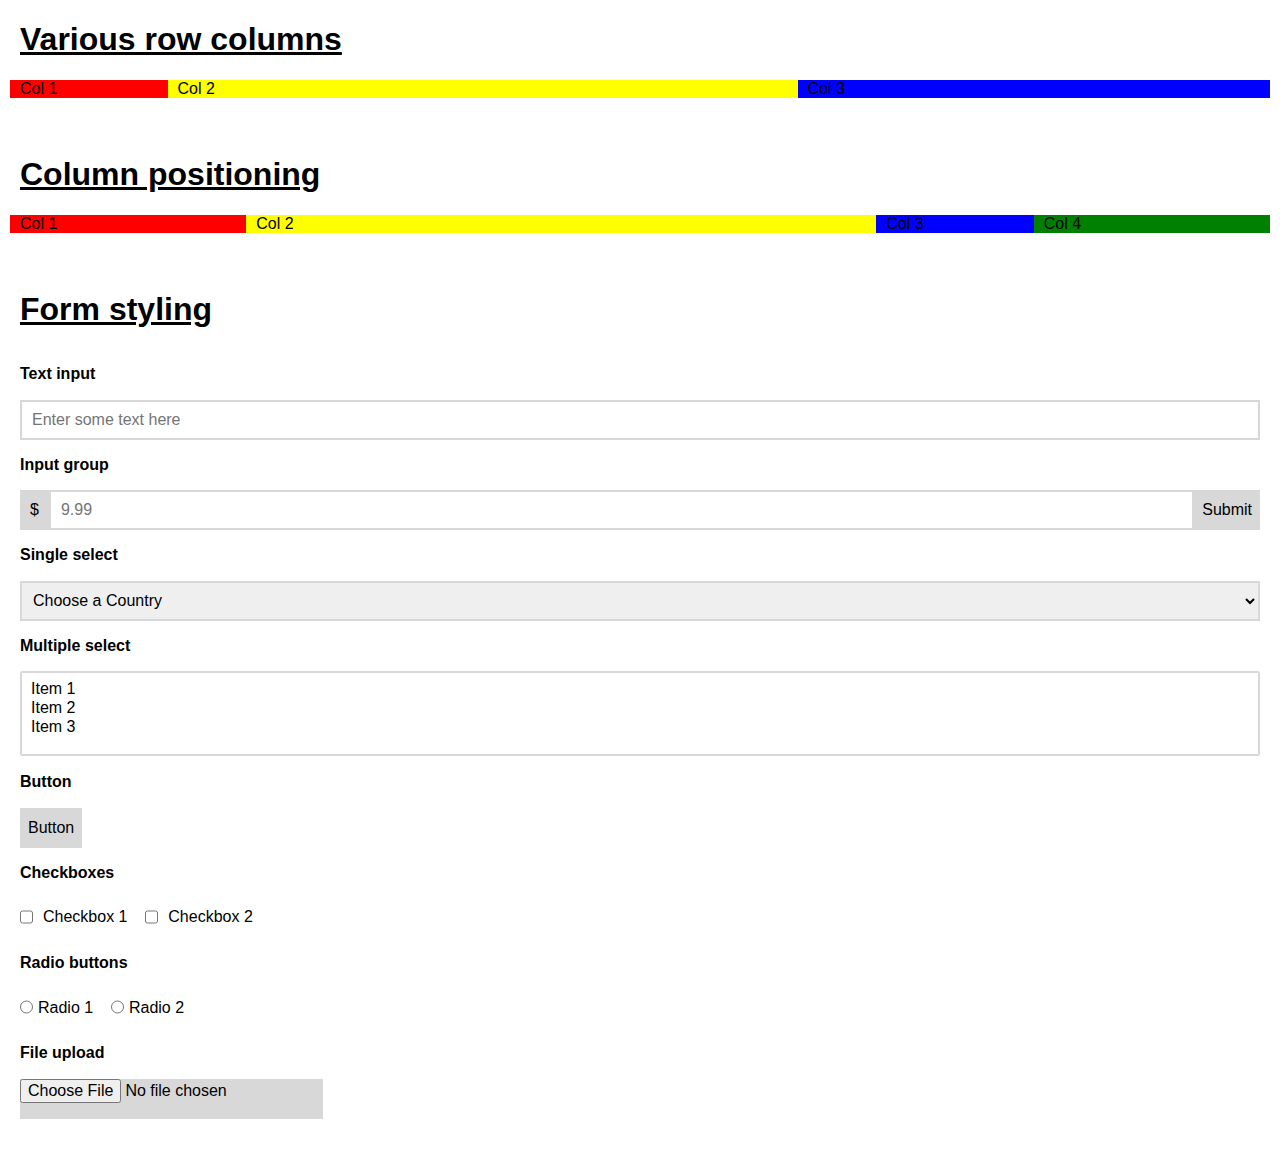
==== commit a2cba29b: "Demo update" ====
--- a/index.html
+++ b/index.html
@@ -7,76 +7,95 @@
   </head>
   <body>
     <div class="grid">
+
+      <u><h1>Various row columns</h1></u>
+
       <div class="row sm-6 md-9 lg-12 xl-16">
-        <div class="col sm-1 sm-pos-6 md-4 lg-2 xl-4 red">
+        <div class="col sm-1 md-3 lg-1 xl-2 red">
           Col 1
         </div>
-        <div class="col sm-3 sm-pos-1 md-2 lg-6 xl-8 yellow">
+        <div class="col sm-2 md-3 lg-10 xl-8 yellow">
           Col 2
         </div>
-        <div class="col sm-2 sm-pos-4 md-3 lg-4 xl-4 blue">
+        <div class="col sm-3 md-3 lg-1 xl-6 blue">
           Col 3
         </div>
       </div>
-    </div>
-    <br>
-    <br>
-    <div class="grid">
-      <div class="row xl-12">
-        <div class="col xl-4 sm-hide red">
-          <div class="row lg-6 xl-6">
-            <div class="col lg-1 xl-3">
-              <input type="submit" value="Test" />
-            </div>
-            <div class="col lg-5 xl-3">
-              <button>Test Button</button>
-            </div>
+
+      <br>
+      <br>
+
+      <u><h1>Column positioning</h1></u>
+
+      <div class="row sm-4 md-9 lg-12 xl-16">
+        <div class="col sm-1 sm-pos-4 md-3 lg-2 xl-3 red">
+          Col 1
+        </div>
+        <div class="col sm-1 sm-pos-2 md-2 lg-6 xl-8 yellow">
+          Col 2
+        </div>
+        <div class="col sm-1 sm-pos-3 md-3 lg-3 xl-2 blue">
+          Col 3
+        </div>
+        <div class="col sm-1 sm-pos-1 md-1 lg-1 xl-3 green">
+          Col 4
+        </div>
+      </div>
+
+      <br>
+      <br>
+
+      <u><h1>Form styling</h1></u>
+
+      <div class="row">
+        <div class="col">
+          <h3>Text input</h3>
+          <input type="text" placeholder="Enter some text here">
+        </div>
+        <div class="col">
+          <h3>Input group</h3>
+          <div class="group">
+            <span class="group-item">$</span>
+            <input class="group-item" type="number" placeholder="9.99">
+            <div class="group-item"><input type="submit" value="Submit"></div>
           </div>
         </div>
-        <div class="col xl-4 blue">
-          <div class="group">
-            <input class="group-item" type="text" value="text 2" />
-            <div class="group-item"><button>Test</button></div>
-          </div>
+        <div class="col">
+          <h3>Single select</h3>
+          <select>
+            <option value="">Choose a Country</option>
+            <option value="US">United States</option>
+            <option value="CA">Canada</option>
+          </select>
         </div>
-        <div class="col xl-4 green">
-          <textarea>text 3</textarea>
+        <div class="col">
+          <h3>Multiple select</h3>
+          <select multiple>
+            <option value="item1">Item 1</option>
+            <option value="item2">Item 2</option>
+            <option value="item3">Item 3</option>
+          </select>
+        </div>
+        <div class="col">
+          <h3>Button</h3>
+          <button>Button</button>
+        </div>
+        <div class="col">
+          <h3>Checkboxes</h3>
+          <label><input type="checkbox">Checkbox 1</label>&nbsp;&nbsp;&nbsp;
+          <label><input type="checkbox">Checkbox 2</label>
+        </div>
+        <div class="col">
+          <h3>Radio buttons</h3>
+          <label><input name="radio" type="radio">Radio 1</label>&nbsp;&nbsp;&nbsp;
+          <label><input name="radio" type="radio">Radio 2</label>
+        </div>
+        <div class="col">
+          <h3>File upload</h3>
+          <input type="file">
         </div>
       </div>
-      <div class="row xl-12">
-        <div class="col xl-6 red">
-          <input class="group-item" type="text" value="text 2" />
-        </div>
-        <div class="col xl-6 red">
-          <select>
-            <option value="">Test</option>
-            <option value="test2">Test2</option>
-          </select>
-        </div>
-      </div>
-      <div class="row xl-12">
-        <div class="col xl-12 blue">
-          <div class="group">
-            <span class="group-item">$$</span>
-            <input class="group-item" type="text" placeholder="Test input">
-            <div class="group-item"><input type="submit" value="Test"></div>
-          </div><br>
-          <input type="checkbox">Test check<br><br>
-          <input name="test" type="radio"> Test 1
-          <input name="test" type="radio"> Test 2<br><br>
-          <input type="file"><br><br>
-          <input type="submit" value="Test"><br><br>
-          <select>
-            <option value="">Test</option>
-            <option value="test2">Test2</option>
-          </select><br><br>
-          <select multiple>
-            <option value="">Test</option>
-            <option value="test2">Test2</option>
-            <option value="">Test</option>
-          </select>
-        </div>
-      </div>
+      <br><br>
     </div>
   </body>
 </html>
--- a/omnigrid.css
+++ b/omnigrid.css
@@ -4203,23 +4203,27 @@
   }
 }
 input[type="text"],
+input[type="number"],
 select,
 textarea {
   width: 100%;
   border: 2px solid #d8d8d8;
 }
 input[type="text"]:hover,
+input[type="number"]:hover,
 select:hover,
 textarea:hover {
   border: 2px solid #a5a5a5;
 }
 input[type="text"]:focus,
+input[type="number"]:focus,
 select:focus,
 textarea:focus {
   outline: 0;
   border: 2px solid #393939;
 }
 input[type="text"],
+input[type="number"],
 select {
   padding: 10px;
 }
@@ -4235,6 +4239,11 @@
   height: 40px;
   vertical-align: middle;
 }
+label input[type="checkbox"],
+label input[type="radio"] {
+  position: relative;
+  bottom: 1px;
+}
 input[type="checkbox"] {
   margin-right: 10px;
 }
@@ -4242,6 +4251,7 @@
   margin-right: 5px;
 }
 input[type="text"],
+input[type="number"],
 select {
   height: 40px;
 }
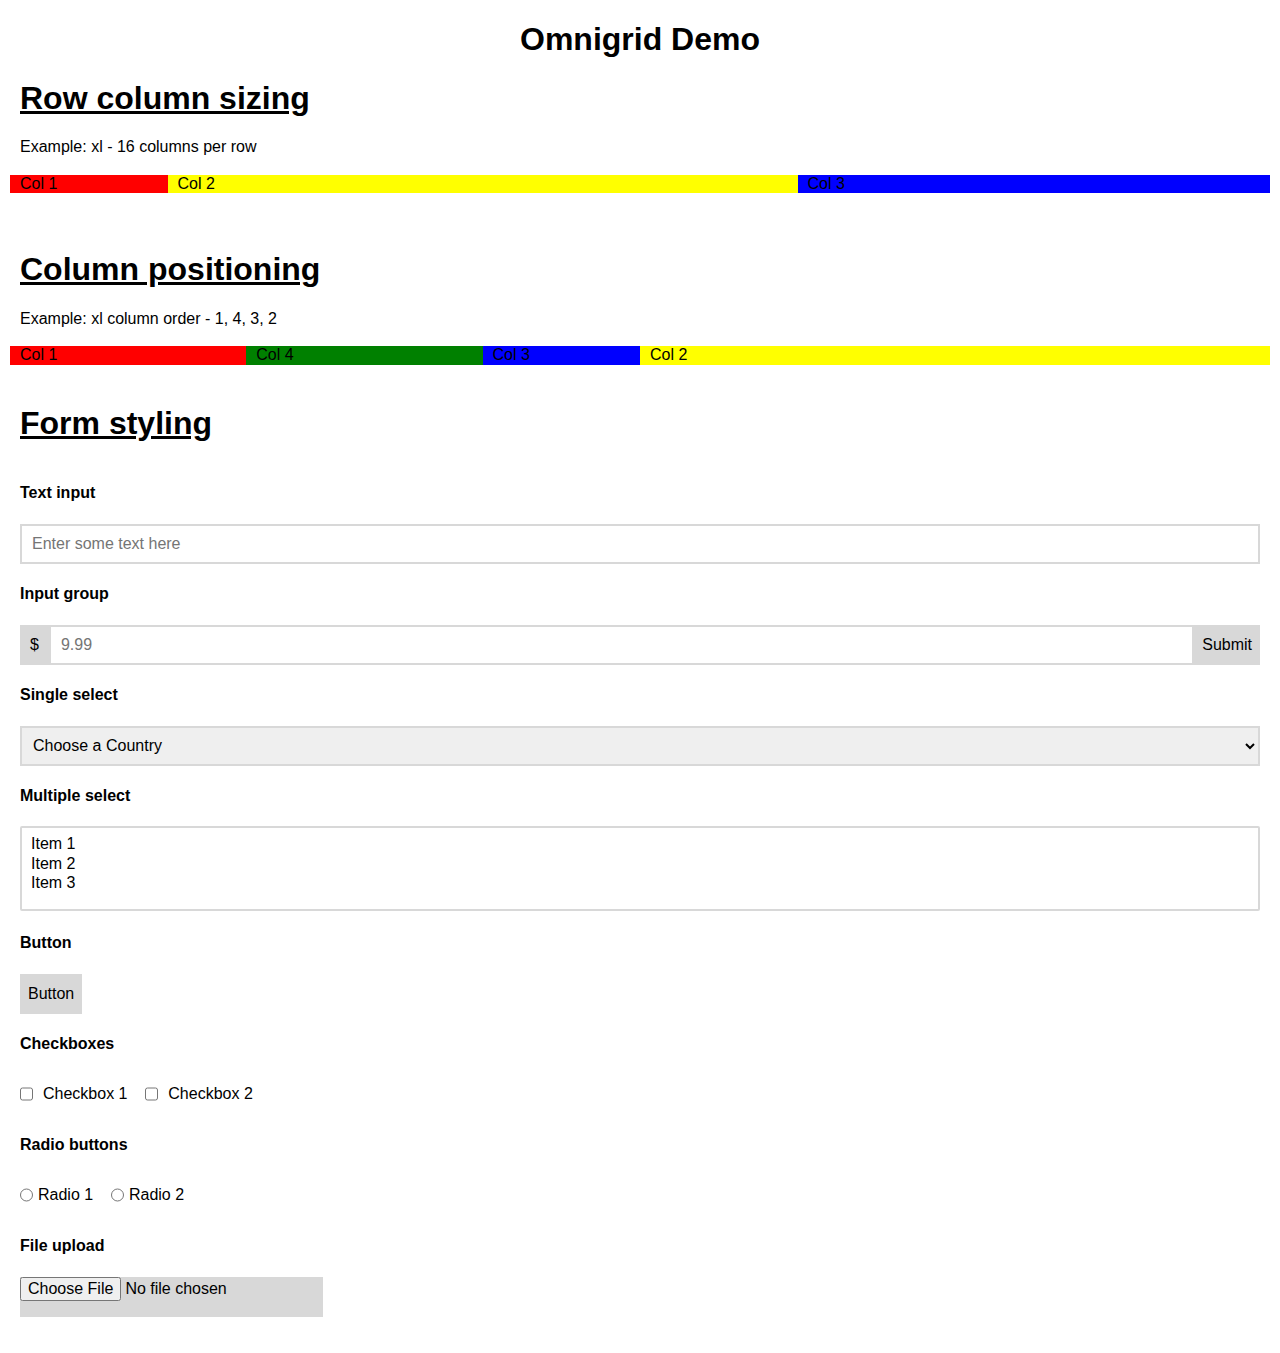
==== commit 5d61dc52: "Demo update" ====
--- a/index.html
+++ b/index.html
@@ -7,17 +7,23 @@
   </head>
   <body>
     <div class="grid">
+      <h1 style="text-align: center;">Omnigrid Demo</h1>
 
-      <u><h1>Various row columns</h1></u>
+      <u><h1>Row column sizing</h1></u>
+      <div class="sm-show-block">Example: sm - 4 columns per row</div>
+      <div class="md-show-block">Example: md - 9 columns per row</div>
+      <div class="lg-show-block">Example: lg - 13 columns per row</div>
+      <div class="xl-show-block">Example: xl - 16 columns per row</div>
+      <br>
 
-      <div class="row sm-6 md-9 lg-12 xl-16">
+      <div class="row sm-6 md-9 lg-13 xl-16">
         <div class="col sm-1 md-3 lg-1 xl-2 red">
           Col 1
         </div>
         <div class="col sm-2 md-3 lg-10 xl-8 yellow">
           Col 2
         </div>
-        <div class="col sm-3 md-3 lg-1 xl-6 blue">
+        <div class="col sm-3 md-3 lg-2 xl-6 blue">
           Col 3
         </div>
       </div>
@@ -26,18 +32,23 @@
       <br>
 
       <u><h1>Column positioning</h1></u>
+      <div class="sm-show-block">Example: sm column order - 4, 2, 3, 1</div>
+      <div class="md-show-block">Example: md column order - 2, 3, 1, 4</div>
+      <div class="lg-show-block">Example: lg column order - 3, 1, 2, 4</div>
+      <div class="xl-show-block">Example: xl column order - 1, 4, 3, 2</div>
+      <br>
 
       <div class="row sm-4 md-9 lg-12 xl-16">
-        <div class="col sm-1 sm-pos-4 md-3 lg-2 xl-3 red">
+        <div class="col sm-1 sm-pos-4 md-3 md-pos-6 lg-2 lg-pos-4 xl-3 xl-pos-1 red">
           Col 1
         </div>
-        <div class="col sm-1 sm-pos-2 md-2 lg-6 xl-8 yellow">
+        <div class="col sm-1 sm-pos-2 md-2 md-pos-1 lg-6 lg-pos-6 xl-8 xl-pos-9 yellow">
           Col 2
         </div>
-        <div class="col sm-1 sm-pos-3 md-3 lg-3 xl-2 blue">
+        <div class="col sm-1 sm-pos-3 md-3 md-pos-3 lg-3 lg-pos-1 xl-2 xl-pos-7 blue">
           Col 3
         </div>
-        <div class="col sm-1 sm-pos-1 md-1 lg-1 xl-3 green">
+        <div class="col sm-1 sm-pos-1 md-1 md-pos-9 lg-1 lg-pos-12 xl-3 xl-pos-4 green">
           Col 4
         </div>
       </div>
@@ -49,11 +60,11 @@
 
       <div class="row">
         <div class="col">
-          <h3>Text input</h3>
+          <h4>Text input</h4>
           <input type="text" placeholder="Enter some text here">
         </div>
         <div class="col">
-          <h3>Input group</h3>
+          <h4>Input group</h4>
           <div class="group">
             <span class="group-item">$</span>
             <input class="group-item" type="number" placeholder="9.99">
@@ -61,7 +72,7 @@
           </div>
         </div>
         <div class="col">
-          <h3>Single select</h3>
+          <h4>Single select</h4>
           <select>
             <option value="">Choose a Country</option>
             <option value="US">United States</option>
@@ -69,7 +80,7 @@
           </select>
         </div>
         <div class="col">
-          <h3>Multiple select</h3>
+          <h4>Multiple select</h4>
           <select multiple>
             <option value="item1">Item 1</option>
             <option value="item2">Item 2</option>
@@ -77,21 +88,21 @@
           </select>
         </div>
         <div class="col">
-          <h3>Button</h3>
+          <h4>Button</h4>
           <button>Button</button>
         </div>
         <div class="col">
-          <h3>Checkboxes</h3>
+          <h4>Checkboxes</h4>
           <label><input type="checkbox">Checkbox 1</label>&nbsp;&nbsp;&nbsp;
           <label><input type="checkbox">Checkbox 2</label>
         </div>
         <div class="col">
-          <h3>Radio buttons</h3>
+          <h4>Radio buttons</h4>
           <label><input name="radio" type="radio">Radio 1</label>&nbsp;&nbsp;&nbsp;
           <label><input name="radio" type="radio">Radio 2</label>
         </div>
         <div class="col">
-          <h3>File upload</h3>
+          <h4>File upload</h4>
           <input type="file">
         </div>
       </div>
